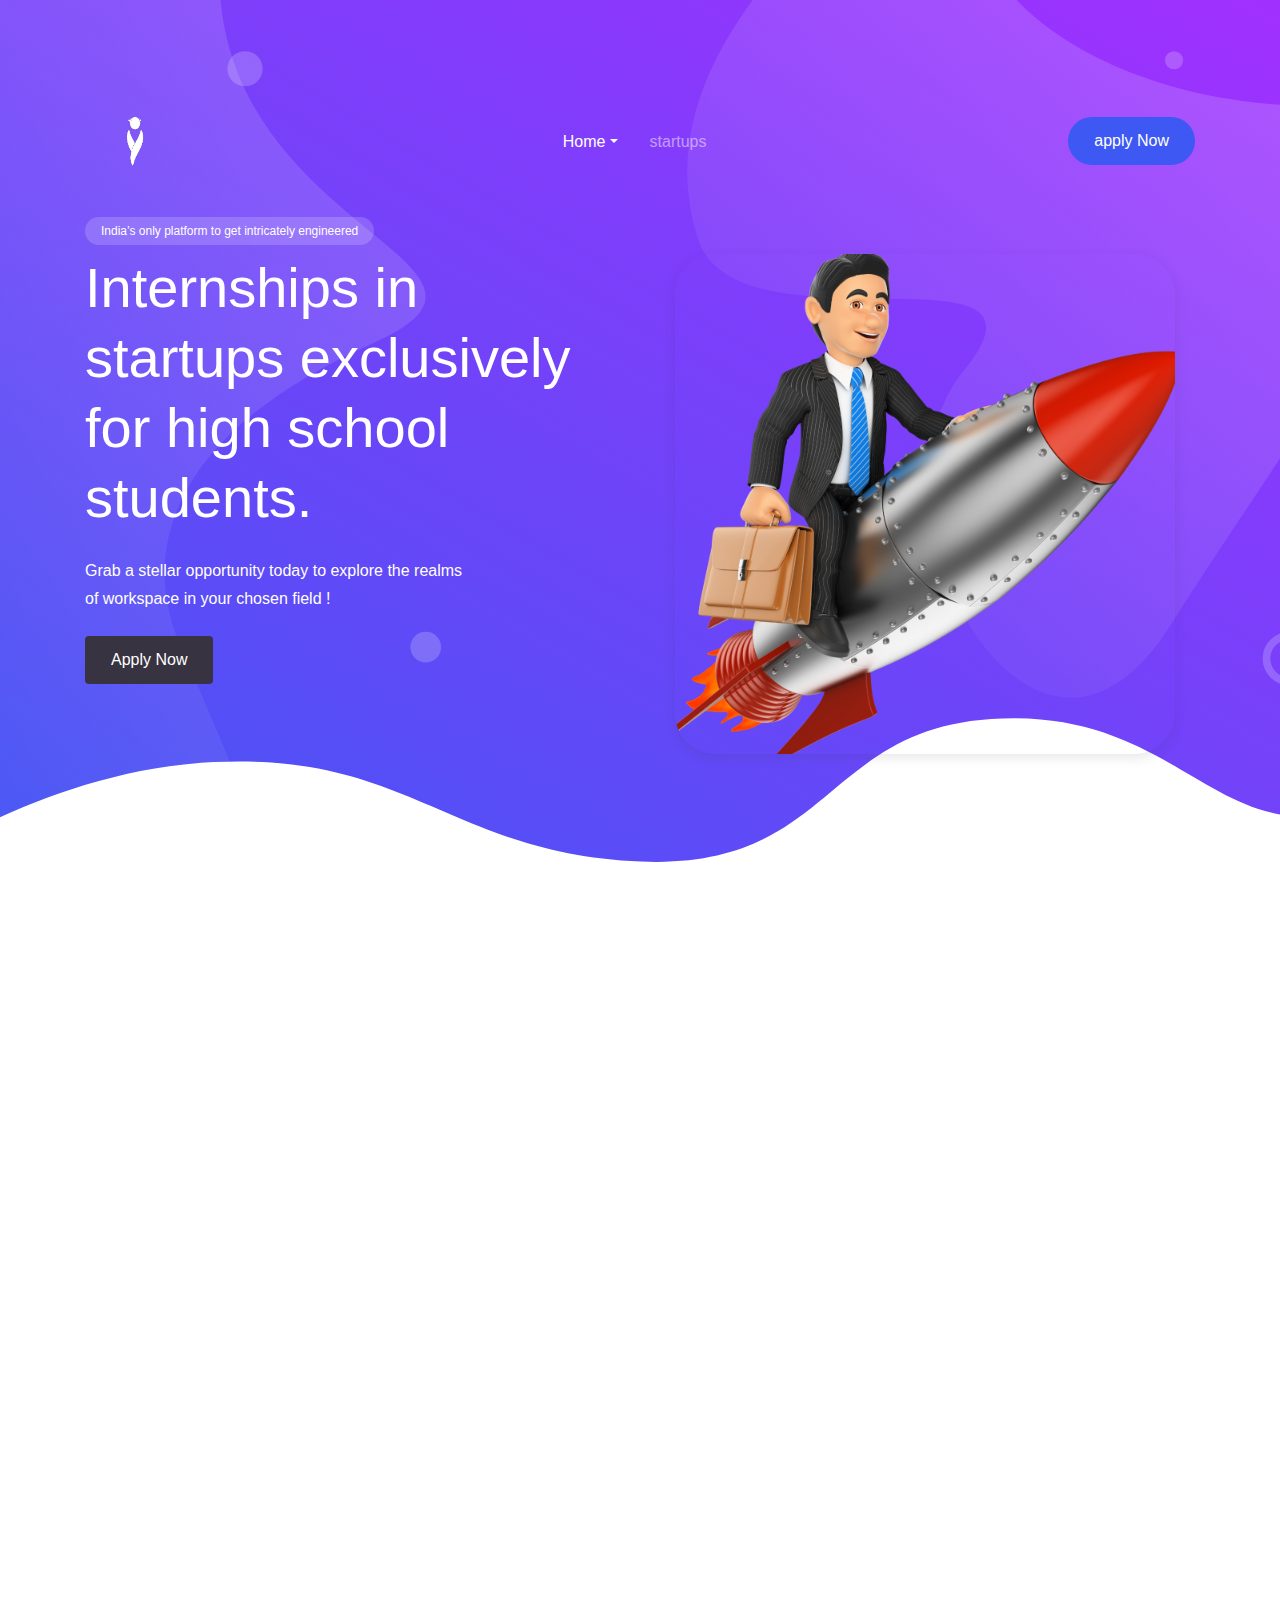
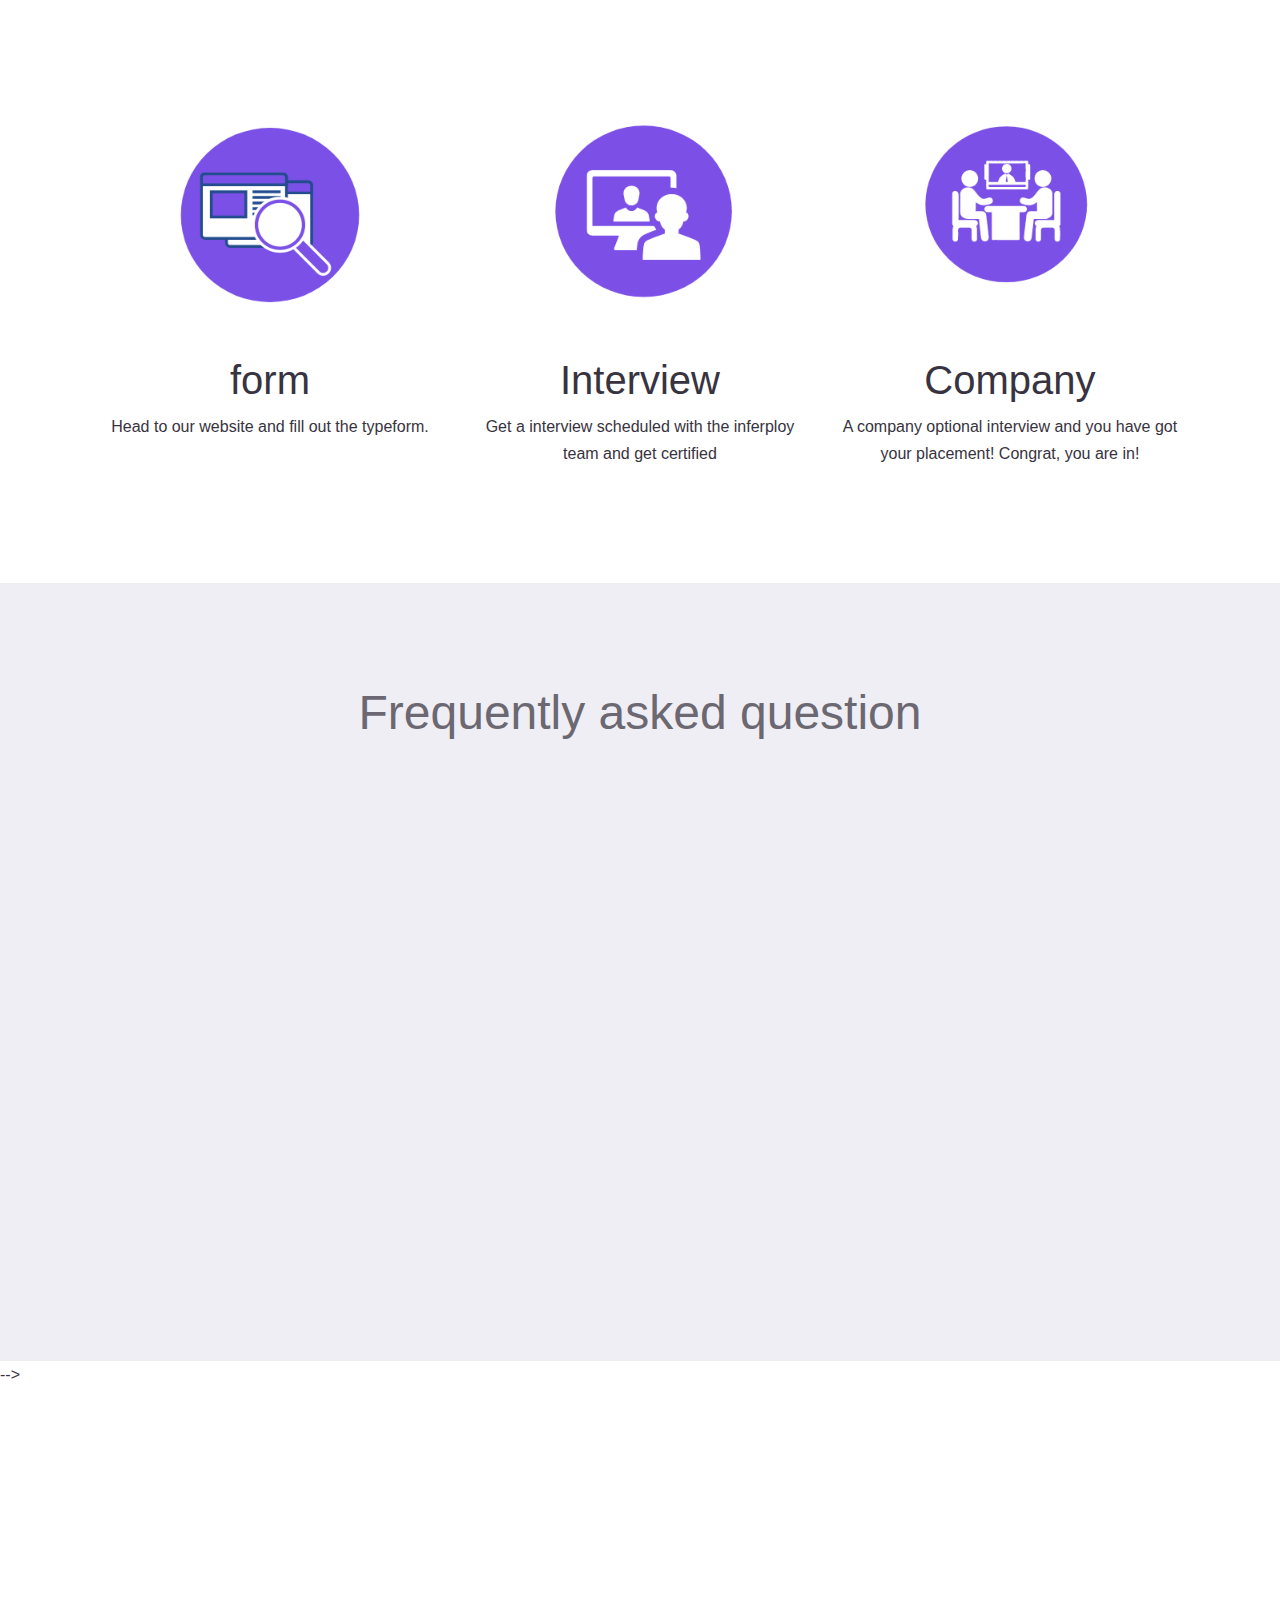
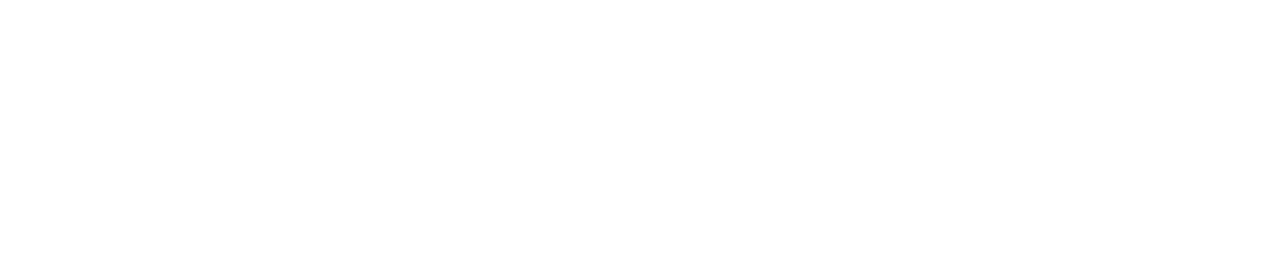
==== indexsth.html @ 3708156a "Add files via upload" ====
<!DOCTYPE html>
<html lang="en">
<head>
  <meta charset="UTF-8">
  <meta name="viewport" content="width=device-width, initial-scale=1.0">
  
  <meta http-equiv="X-UA-Compatible" content="ie=edge">
  


  <title>Inferploy</title>

  <link rel="shortcut icon" href="assets/favicon.png" type="image/x-icon">

  <link rel="stylesheet" href="assets/css/maicons.css">

  <link rel="stylesheet" href="assets/vendor/animate/animate.css">

  <link rel="stylesheet" href="assets/vendor/owl-carousel/css/owl.carousel.min.css">

  <link rel="stylesheet" href="assets/css/bootstrap.css">

  <link rel="stylesheet" href="assets/css/mobster.css">
</head>
<body>

<nav class="navbar navbar-expand-lg navbar-dark navbar-floating">
  <div class="container">
    <a class="navbar-brand" href="#">
      <img style="width: 100px;" src="assets/img/favicon-light.png" alt="" width="40">
    </a>
    <button class="navbar-toggler" type="button" data-toggle="collapse" data-target="#navbarToggler" aria-controls="navbarToggler" aria-expanded="false" aria-label="Toggle navigation">
      <span class="navbar-toggler-icon"></span>
    </button>
  
    <div class="collapse navbar-collapse" id="navbarToggler">
      <ul class="navbar-nav ml-auto mt-3 mt-lg-0">
        <li class="nav-item dropdown active">
          <a class="nav-link dropdown-toggle" href="#" id="navbarDropdown" data-toggle="dropdown" aria-haspopup="true" aria-expanded="false">Home</a>
          <div class="dropdown-menu" aria-labelledby="navbarDropdown">
          </div>
        </li>
        <li class="nav-item">
        </li>
        <li class="nav-item">
        </li>
        <li class="nav-item">
        </li>
        <li class="nav-item">
          <a class="nav-link" href="startups.html">startups</a>
        </li>
      </ul>
      <div class="ml-auto my-2 my-lg-0">
        <a href="https://si06rvl1ep1.typeform.com/to/rVQc5aCN">
        
        <button  class="btn btn-primary rounded-pill">apply Now</button>
      </a>
      </div>
    </div>
  </div>
</nav>

<div class="page-hero-section bg-image hero-home-2" style="background-image: url(assets/img/bg_hero_2.svg);">
  <div class="hero-caption">
    <div class="container fg-white h-100">
      <div class="row align-items-center h-100">
        <div class="col-lg-6 wow fadeInUp">
          <div class="badge badge-soft mb-2">India’s only platform to get intricately engineered</div>
          <h1 class="mb-4 fw-normal">Internships in startups exclusively for high school students.</h1>
          <p class="mb-4">Grab a stellar opportunity today to explore the realms <br>
            of workspace in your chosen field !
          </p>

          <a href="https://si06rvl1ep1.typeform.com/to/rVQc5aCN" class="btn btn-dark">Apply Now</a>

        </div>
        <div class="col-lg-6 d-none d-lg-block wow zoomIn">
          <div class="img-place mobile-preview shadow floating-animate">
            <img class="" src="assets/img/6.png" alt="">
          </div>          
        </div>
      </div>
    </div>
  </div>
</div>

<div class="page-section no-scroll">
  <div class="container">
    <h2 class="text-center wow fadeIn">Our Main Features</h2>

    <div class="row justify-content-center mt-5">
      <div class="col-lg-10">
        <div class="row justify-content-center">
          <div class="col-md-6 col-lg-4 py-3 wow fadeInLeft">
            <div class="card card-body border-0 text-center shadow pt-5">
              <div class="svg-icon mx-auto mb-4">
                <img class="icon101" src="assets/img/icons/payment.png" alt="">
              </div>
              <h5 class="fg-gray">Exceptional experience</h5>
              <p class="fs-small">you’ll get a chance to do legitimate work and make differences. This won’t look like the conventional job shadowing and you would get real and above the standard learning opportunities.</p>
            </div>
          </div>
          <div class="col-md-6 col-lg-4 py-3 wow fadeInUp">
            <div class="card card-body border-0 text-center shadow pt-5">
              <div class="svg-icon mx-auto mb-4">
                <img class="icon101" src="assets/img/icons/customizable.png" alt="">
              </div>
              <h5 class="fg-gray">Work with savants</h5>
              <p class="fs-small">you would be working under the supervision of extremely talented and passionate people who are making a real chance.You would have an atmosphere of zeal and energy all around you.
              </p>
            </div>
          </div>
          <div class="col-md-6 col-lg-4 py-3 wow fadeInRight">
            <div class="card card-body border-0 text-center shadow pt-5">
              <div class="svg-icon mx-auto mb-4">
                <img class="icon101" src="assets/img/icons/concept.png" alt="">
              </div>
              <h5 class="fg-gray">Certificates and LORs</h5>
              <p class="fs-small">Get your internship completion certificate and flaunt it to the world. The most hard working people would even get a chance to get a letter of recommendation as a testament of their excellence</p>
            </div>
          </div>
        </div>
      </div>
    </div>
  </div>
</div>

<!-- <div class="page-section no-scroll">
  <div class="container">
    <div class="row align-items-center">
      <div class="col-lg-7 wow fadeIn">
        <div class="img-place">
          <img src="assets/img/app_preview_4.png" alt="">
        </div>
      </div>
      <div class="col-lg-5 pl-lg-5 wow fadeInUp">
        <h2 class="mb-4">All kind of business tools integration</h2>
        <p class="mb-4">Lorem ipsum dolor sit amet consectetur adipisicing elit. Officia repellendus illo, possimus magni cumque, voluptatem et necessitatibus consequatur perspiciatis laborum temporibus sint dolorem porro, eaque quo sequi. Tempora, voluptates quibusdam?</p>
        <a href="#" class="btn btn-outline-primary rounded-pill">See Addons</a>
      </div>
    </div>
  </div>
</div> -->

<!-- <div class="page-section">
  <div class="container">
    <div class="row">

      <div class="col-lg-0 py-3 wow zoomIn">
        <div class="img-place mobile-preview shadow">
          <img src="assets/img/app_preview_2.png" alt="">
      </div>
      </div>
      <div class="col-lg-12 py-3 blah ">
        <div class="iconic-list">
          <div class="iconic-item wow fadeInUp">
            <div class="smth">
             <img class="bhah-img" src="assets/img/7.png" alt="">            </div>
            <div class="iconic-content">
              <h5>Powerful Features</h5>
              <p class="fs-small">Lorem ipsum dolor sit amet, consetetur sadipscing elitr, sed diam nonumy eirmod tempor invidunt ut labore et dolore</p>
            </div>
          </div>
          <div class="iconic-item wow fadeInUp">
            <div class="iconic-md iconic-text bg-success fg-white rounded-circle">
              <img class="bhah-img" src="assets/img/7.png" alt="">            </div>
            <div class="iconic-content">
              <h5>Fully Secured</h5>
              <p class="fs-small">Lorem ipsum dolor sit amet, consetetur sadipscing elitr, sed diam nonumy eirmod tempor invidunt ut labore et dolore</p>
            </div>
          </div>
          <div class="iconic-item wow fadeInUp">
            <div class="iconic-md iconic-text bg-indigo fg-white rounded-circle">
            <img class="bhah-img" src="assets/img/7.png" alt="">            </div>
            <div class="iconic-content">
              <h5>Easy Monitoring</h5>
              <p class="fs-small">Lorem ipsum dolor sit amet, consetetur sadipscing elitr, sed diam nonumy eirmod tempor invidunt ut labore et dolore</p>
            </div>
          </div>
        </div>
      </div>
    </div>
  </div>
</div> -->


<!-- Pricing Table -->
<!-- <div class="page-section">
  <div class="container">
    <div class="row justify-content-center text-center wow fadeInUp">
      <div class="col-lg-6">
        <h2 class="mb-3">Get awesome features, without extra charges</h2>
        <p class="mb-5">Lorem ipsum dolor sit amet, consectetur adipisicing elit. Maiores non magnam, quis aliquid dolor magni</p>

        <div class="btn-group btn-group-toggle rounded-pill btn-switch" data-toggle="buttons">
          <label class="btn active">
            <input type="radio" name="options" id="option1" checked> Monthly
          </label>
          <label class="btn">
            <input type="radio" name="options" id="option2"> Annually
          </label>
        </div>
      </div>
    </div>
    <div class="pricing-table mt-5 wow fadeInUp">
      <div class="pricing-item active no-transform">
        <div class="pricing-header">
          <h5>Business Plan</h5>
          <h1 class="fw-normal">$49.00</h1>
        </div>
        <div class="pricing-body">
          <ul class="theme-list">
            <li class="list-item">Push Notification</li>
            <li class="list-item">Unlimited Bandwith</li>
            <li class="list-item">Realtime Database</li>
            <li class="list-item">Monthly Backup</li>
            <li class="list-item">24/7 Support</li>
          </ul>
        </div>
        <button class="btn btn-dark">Choose Plan</button>
      </div>
      <div class="pricing-item">
        <div class="pricing-header">
          <h5>Starter Plan</h5>
          <h1 class="fw-normal">$24.00</h1>
        </div>
        <div class="pricing-body">
          <ul class="theme-list">
            <li class="list-item">Push Notification</li>
            <li class="list-item">Unlimited Bandwith</li>
            <li class="list-item">Realtime Database</li>
            <li class="list-item">Monthly Backup</li>
            <li class="list-item">24/7 Support</li>
          </ul>
        </div>
        <button class="btn btn-dark">Choose Plan</button>
      </div>
    </div>
  </div>
</div>

<hr>

<div class="page-section">
  <div class="container">
    <div class="row justify-content-center text-center">
      <div class="col-lg-6 wow fadeIn">
        <h2>Meet client satisfaction by using product</h2>
      </div>
    </div>
  </div>
  <div class="container-fluid">
    <div class="owl-carousel stack-carousel mt-5 wow fadeInUp">
      <div class="item">
        <div class="ratings fs-small py-3">
          <span class="icon mai-star"></span>
          <span class="icon mai-star"></span>
          <span class="icon mai-star"></span>
          <span class="icon mai-star"></span>
          <span class="icon mai-star-half"></span>
        </div>
  
        <div class="caption">Lorem ipsum dolor, sit amet consectetur adipisicing elit. Rem distinctio esse eum laudantium necessitatibus autem perferendis quod ipsum eaque.</div>
  
        <div class="avatar mt-3">
          <div class="avatar-img">
            <img src="assets/img/person/person_1.png" alt="">
          </div>
          <div class="avatar-caption">
            <p class="mb-0 fw-medium fg-primary">Galih Raugana</p>
            <div class="fs-vsmall fw-medium">UI Designer</div>
          </div>
        </div>
      </div>
      <div class="item">
        <div class="ratings fs-small py-3">
          <span class="icon mai-star"></span>
          <span class="icon mai-star"></span>
          <span class="icon mai-star"></span>
          <span class="icon mai-star"></span>
          <span class="icon mai-star-half"></span>
        </div>
  
        <div class="caption">Lorem ipsum dolor, sit amet consectetur adipisicing elit. Rem distinctio esse eum laudantium necessitatibus autem perferendis quod ipsum eaque.</div>
  
        <div class="avatar mt-3">
          <div class="avatar-img">
            <img src="assets/img/person/person_2.png" alt="">
          </div>
          <div class="avatar-caption">
            <p class="mb-0 fw-medium fg-primary">Galih Raugana</p>
            <div class="fs-vsmall fw-medium">Graphic Designer</div>
          </div>
        </div>
      </div>
      <div class="item">
        <div class="ratings fs-small py-3">
          <span class="icon mai-star"></span>
          <span class="icon mai-star"></span>
          <span class="icon mai-star"></span>
          <span class="icon mai-star"></span>
          <span class="mai-star"></span>
        </div>
  
        <div class="caption">Lorem ipsum dolor, sit amet consectetur adipisicing elit. Rem distinctio esse eum laudantium necessitatibus autem perferendis quod ipsum eaque.</div>
  
        <div class="avatar mt-3">
          <div class="avatar-img">
            <img src="assets/img/person/person_3.png" alt="">
          </div>
          <div class="avatar-caption">
            <p class="mb-0 fw-medium fg-primary">Galih Raugana</p>
            <div class="fs-vsmall fw-medium">Data Analyst</div>
          </div>
        </div>
      </div>
    </div>
  </div>
</div>

FAQ -->
<div class="row and">
  <div class="col-lg-4">
    <img style="padding-bottom: 40px; width: 200px;" class="bhah-img" src="assets/img/7.png" alt=""> 
    <h2>form</h2>
    <p>Head to our website and fill out the typeform.</p>
  </div><!-- /.col-lg-4 -->
  <div class="col-lg-4">
    <img style="padding-bottom: 40px; width: 200px;" class="bhah-img" src="assets/img/8.png" alt=""> 
    <h2>Interview</h2>
    <p>Get a interview scheduled with the inferploy team and get certified </p>
  </div><!-- /.col-lg-4 -->
  <div class="col-lg-4">
    <img style="padding-bottom: 40px; width: 200px;" class="bhah-img" src="assets/img/9.png" alt=""> 
    <h2>Company</h2>
    <p> A company optional interview and you have got your placement! Congrat, you are in!
    </p>
  </div><!-- /.col-lg-4 -->
</div><!-- /.row -->


<div class="page-section bg-light">
  <h1 style="text-align: center; padding-bottom: 40px;">Frequently asked question</h1>
  <div class="container">
    <div class="row justify-content-center align-items-center">
      <!-- <div class="col-lg-5 py-3 wow fadeInUp">
        <h2 class="mb-4">Frequently <br> asked question</h2>
        <p>Lorem ipsum dolor sit amet, consectetur adipisicing elit. Dolore, minus id consectetur accusantium illum necessitatibus, non quia sit laboriosam aut libero. Maiores neque velit modi, mollitia nostrum alias quibusdam et.</p>

        <p class="fg-primary fw-medium">Need more helps?</p>
        <a href="#" class="btn btn-gradient btn-split-icon rounded-pill">
          <span class="icon mai-call-outline"></span> Contact Us
        </a>
      </div> -->
      <div class="col-lg-7 py-3 no-scroll-x">
        <div class="accordion accordion-gap" id="accordionFAQ">
          <div class="accordion-item wow fadeInRight">
            <div class="accordion-trigger" id="headingFour">
              <button class="btn collapsed" type="button" data-toggle="collapse" data-target="#collapse1" aria-expanded="false" aria-controls="collapse1">Does inferploy charge for their programs?
              </button>
            </div>
            <div id="collapse1" class="collapse" aria-labelledby="headingFour" data-parent="#accordionFAQ">
              <div class="accordion-content">
                <p>They charge a highly affordable service fee for their exclusive programs.</p>
                
              </div>
            </div>
          </div>
          <div class="accordion-item wow fadeInRight">
            <div class="accordion-trigger" id="headingFive">
              <button class="btn" type="button" data-toggle="collapse" data-target="#collapse2" aria-expanded="true" aria-controls="collapse2">Who can apply?</button>
            </div>
            <div id="collapse2" class="collapse show" aria-labelledby="headingFive" data-parent="#accordionFAQ">
              <div class="accordion-content">
                <p> Inferploy is a service for high schoolers only. We are an incubator for their passion.
                </p>
              </div>
            </div>
          </div>
          <div class="accordion-item wow fadeInRight">
            <div class="accordion-trigger" id="headingSix">
              <button class="btn collapsed" type="button" data-toggle="collapse" data-target="#collapse3" aria-expanded="false" aria-controls="collapse3">Do I need a resume or any prior subjective knowledge to get an internship</button>
            </div>
            <div id="collapse3" class="collapse" aria-labelledby="headingSix" data-parent="#accordionFAQ">
              <div class="accordion-content">
                <p>NO, only for IT internships we need a prior knowledge of basic coding. Also we’ll be the one helping you with resume building.
                </p>
              </div>
            </div>
          </div>
          <div class="accordion-item wow fadeInRight">
            <div class="accordion-trigger" id="headingSeven">
              <button class="btn collapsed" type="button" data-toggle="collapse" data-target="#collapse4" aria-expanded="false" aria-controls="collapse4">Are any rewards available for students?</button>
            </div>
            <div id="collapse4" class="collapse" aria-labelledby="headingSeven" data-parent="#accordionFAQ">
              <div class="accordion-content">
                
                <p>Students would receive a proper certificate of internship and the top performing interns would receive a letter of recommendation too.</p>
              </div>
            </div>
          </div>

          <div class="accordion-item wow fadeInRight">
            <div class="accordion-trigger" id="headingEight">
              <button class="btn collapsed" type="button" data-toggle="collapse" data-target="#collapse5" aria-expanded="false" aria-controls="collapse5">How can startups contact you</button>
            </div>
            <div id="collapse5" class="collapse" aria-labelledby="headingEight" data-parent="#accordionFAQ">
              <div class="accordion-content">
                <p>Startups can directly contact us with the contact information available on website or can DM us on instagram
                </p>

              </div>
            </div>
          </div>

          <div class="accordion-item wow fadeInRight">
            <div class="accordion-trigger" id="headingNine">
              <button class="btn collapsed" type="button" data-toggle="collapse" data-target="#collapse6" aria-expanded="false" aria-controls="collapse6">Do startups have to pay any sort of fees?
              </button>
            </div>
            <div id="collapse6" class="collapse" aria-labelledby="headingNine" data-parent="#accordionFAQ">
              <div class="accordion-content">
                <p>No. They just have to ensure the best learning enviroment for students. 
                </p>
              </div>
            </div>
          </div>

        </div>
      </div>
    </div>
  </div>
</div> -->

<!-- Clients -->
<div class="page-section">
  <div class="container">
    <div class="text-center wow fadeIn">
      <h2 class="mb-4">Our partners</h2>
      <p>Become a <a href="#">partners?</a></p>
    </div>
    <div class="row row-cols-1 row-cols-sm-2 row-cols-md-3 row-cols-lg-5 justify-content-center align-items-center mt-5">
      <div class="p-3 wow zoomIn">
        <div class="img-place client-img">
          <img src="assets/img/clients/10.png" alt="">
        </div>
      </div>
      <div class="p-3 wow zoomIn">
        <div class="img-place client-img">
          <img src="assets/img/clients/11.png" alt="">
        </div>
      </div>
      <div class="p-3 wow zoomIn">
        <div class="img-place client-img">
          <img src="assets/img/clients/12.png" alt="">
        </div>
      </div>
      <div class="p-3 wow zoomIn">
        <div class="img-place client-img">
          <img src="assets/img/clients/13.png" alt="">
        </div>
        </div>
        <div class="p-3 wow zoomIn">
          <div class="img-place client-img">
            <img src="assets/img/clients/14.png" alt="">
          </div>
      
      
      
      
    </div>
  </div>
</div>


<script src="assets/js/jquery-3.5.1.min.js"></script>

<script src="assets/js/bootstrap.bundle.min.js"></script>

<script src="assets/vendor/owl-carousel/js/owl.carousel.min.js"></script>

<script src="assets/vendor/wow/wow.min.js"></script>

<script src="assets/js/mobster.js"></script>

</body>
</html>
---- assets/css/maicons.css ----
@font-face {
  font-family: 'maicons';
  src:  url('../fonts/maicons.eot?c9nlkl');
  src:  url('../fonts/maicons.eot?c9nlkl#iefix') format('embedded-opentype'),
    url('../fonts/maicons.ttf?c9nlkl') format('truetype'),
    url('../fonts/maicons.woff?c9nlkl') format('woff'),
    url('../fonts/maicons.svg?c9nlkl#maicons') format('svg');
  font-weight: normal;
  font-style: normal;
  font-display: block;
}

[class^="mai-"], [class*=" mai-"] {
  /* use !important to prevent issues with browser extensions that change fonts */
  font-family: 'maicons' !important;
  speak: none;
  font-style: normal;
  font-weight: normal;
  font-variant: normal;
  text-transform: none;
  line-height: 1;

  /* Better Font Rendering =========== */
  -webkit-font-smoothing: antialiased;
  -moz-osx-font-smoothing: grayscale;
}

.mai-add:before {
  content: "\e900";
}
.mai-add-circle:before {
  content: "\e901";
}
.mai-add-circle-outline:before {
  content: "\e902";
}
.mai-airplane:before {
  content: "\e903";
}
.mai-airplane-outline:before {
  content: "\e904";
}
.mai-alarm:before {
  content: "\e905";
}
.mai-alarm-outline:before {
  content: "\e906";
}
.mai-albums:before {
  content: "\e907";
}
.mai-albums-outline:before {
  content: "\e908";
}
.mai-alert:before {
  content: "\e909";
}
.mai-alert-circle:before {
  content: "\e90a";
}
.mai-alert-circle-outline:before {
  content: "\e90b";
}
.mai-analytics:before {
  content: "\e90c";
}
.mai-analytics-outline:before {
  content: "\e90d";
}
.mai-aperture:before {
  content: "\e90e";
}
.mai-aperture-outline:before {
  content: "\e90f";
}
.mai-apps:before {
  content: "\e910";
}
.mai-apps-outline:before {
  content: "\e911";
}
.mai-archive:before {
  content: "\e912";
}
.mai-archive-outline:before {
  content: "\e913";
}
.mai-arrow-back:before {
  content: "\e914";
}
.mai-arrow-back-circle:before {
  content: "\e915";
}
.mai-arrow-back-circle-outline:before {
  content: "\e916";
}
.mai-arrow-down:before {
  content: "\e917";
}
.mai-arrow-down-circle:before {
  content: "\e918";
}
.mai-arrow-down-circle-outline:before {
  content: "\e919";
}
.mai-arrow-forward:before {
  content: "\e91a";
}
.mai-arrow-forward-circle:before {
  content: "\e91b";
}
.mai-arrow-forward-circle-outline:before {
  content: "\e91c";
}
.mai-arrow-redo:before {
  content: "\e91d";
}
.mai-arrow-redo-circle:before {
  content: "\e91e";
}
.mai-arrow-redo-circle-outline:before {
  content: "\e91f";
}
.mai-arrow-redo-outline:before {
  content: "\e920";
}
.mai-arrow-undo:before {
  content: "\e921";
}
.mai-arrow-undo-circle:before {
  content: "\e922";
}
.mai-arrow-undo-circle-outline:before {
  content: "\e923";
}
.mai-arrow-undo-outline:before {
  content: "\e924";
}
.mai-arrow-up:before {
  content: "\e925";
}
.mai-arrow-up-circle:before {
  content: "\e926";
}
.mai-arrow-up-circle-outline:before {
  content: "\e927";
}
.mai-at:before {
  content: "\e928";
}
.mai-at-circle:before {
  content: "\e929";
}
.mai-at-circle-outline:before {
  content: "\e92a";
}
.mai-attach:before {
  content: "\e92b";
}
.mai-attach-outline:before {
  content: "\e92c";
}
.mai-backspace:before {
  content: "\e92d";
}
.mai-backspace-outline:before {
  content: "\e92e";
}
.mai-bandage:before {
  content: "\e92f";
}
.mai-bandage-outline:before {
  content: "\e930";
}
.mai-bar-chart:before {
  content: "\e932";
}
.mai-bar-chart-outline:before {
  content: "\e933";
}
.mai-barbell:before {
  content: "\e931";
}
.mai-barcode:before {
  content: "\e934";
}
.mai-barcode-outline:before {
  content: "\e935";
}
.mai-baseball:before {
  content: "\e936";
}
.mai-baseball-outline:before {
  content: "\e937";
}
.mai-basket:before {
  content: "\e938";
}
.mai-basket-outline:before {
  content: "\e93b";
}
.mai-basketball:before {
  content: "\e939";
}
.mai-basketball-outline:before {
  content: "\e93a";
}
.mai-battery-charging:before {
  content: "\e93c";
}
.mai-battery-dead:before {
  content: "\e93d";
}
.mai-battery-full:before {
  content: "\e93e";
}
.mai-battery-half:before {
  content: "\e93f";
}
.mai-beaker:before {
  content: "\e940";
}
.mai-beaker-outline:before {
  content: "\e941";
}
.mai-bed:before {
  content: "\e942";
}
.mai-bed-outline:before {
  content: "\e943";
}
.mai-beer:before {
  content: "\e944";
}
.mai-beer-outline:before {
  content: "\e945";
}
.mai-bicycle:before {
  content: "\e946";
}
.mai-bluetooth:before {
  content: "\e947";
}
.mai-boat:before {
  content: "\e948";
}
.mai-boat-outline:before {
  content: "\e949";
}
.mai-body:before {
  content: "\e94a";
}
.mai-body-outline:before {
  content: "\e94b";
}
.mai-bonfire:before {
  content: "\e94c";
}
.mai-bonfire-outline:before {
  content: "\e94d";
}
.mai-book:before {
  content: "\e94e";
}
.mai-book-outline:before {
  content: "\e953";
}
.mai-bookmark:before {
  content: "\e94f";
}
.mai-bookmark-outline:before {
  content: "\e950";
}
.mai-bookmarks:before {
  content: "\e951";
}
.mai-bookmarks-outline:before {
  content: "\e952";
}
.mai-briefcase:before {
  content: "\e954";
}
.mai-briefcase-outline:before {
  content: "\e955";
}
.mai-browsers:before {
  content: "\e956";
}
.mai-browsers-outline:before {
  content: "\e957";
}
.mai-brush:before {
  content: "\e958";
}
.mai-brush-outline:before {
  content: "\e959";
}
.mai-bug:before {
  content: "\e95a";
}
.mai-bug-outline:before {
  content: "\e95b";
}
.mai-build:before {
  content: "\e95c";
}
.mai-build-outline:before {
  content: "\e95d";
}
.mai-bulb:before {
  content: "\e95e";
}
.mai-bulb-outline:before {
  content: "\e95f";
}
.mai-bus:before {
  content: "\e960";
}
.mai-bus-outline:before {
  content: "\e963";
}
.mai-business:before {
  content: "\e961";
}
.mai-business-outline:before {
  content: "\e962";
}
.mai-cafe:before {
  content: "\e964";
}
.mai-cafe-outline:before {
  content: "\e965";
}
.mai-calculator:before {
  content: "\e966";
}
.mai-calculator-outline:before {
  content: "\e967";
}
.mai-calendar:before {
  content: "\e968";
}
.mai-calendar-outline:before {
  content: "\e969";
}
.mai-call:before {
  content: "\e96a";
}
.mai-call-outline:before {
  content: "\e96b";
}
.mai-camera:before {
  content: "\e96c";
}
.mai-camera-outline:before {
  content: "\e96d";
}
.mai-camera-reverse:before {
  content: "\e96e";
}
.mai-camera-reverse-outline:before {
  content: "\e96f";
}
.mai-car:before {
  content: "\e970";
}
.mai-car-outline:before {
  content: "\e97f";
}
.mai-car-sport:before {
  content: "\e980";
}
.mai-car-sport-outline:before {
  content: "\e981";
}
.mai-card:before {
  content: "\e971";
}
.mai-card-outline:before {
  content: "\e972";
}
.mai-caret-back:before {
  content: "\e973";
}
.mai-caret-back-circle:before {
  content: "\e974";
}
.mai-caret-back-circle-outline:before {
  content: "\e975";
}
.mai-caret-down:before {
  content: "\e976";
}
.mai-caret-down-circle:before {
  content: "\e977";
}
.mai-caret-down-circle-outline:before {
  content: "\e978";
}
.mai-caret-forward:before {
  content: "\e979";
}
.mai-caret-forward-circle:before {
  content: "\e97a";
}
.mai-caret-forward-circle-outline:before {
  content: "\e97b";
}
.mai-caret-up:before {
  content: "\e97c";
}
.mai-caret-up-circle:before {
  content: "\e97d";
}
.mai-caret-up-circle-outline:before {
  content: "\e97e";
}
.mai-cart:before {
  content: "\e982";
}
.mai-cart-outline:before {
  content: "\e983";
}
.mai-cash:before {
  content: "\e984";
}
.mai-cash-outline:before {
  content: "\e985";
}
.mai-chatbox:before {
  content: "\e986";
}
.mai-chatbox-ellipses:before {
  content: "\e987";
}
.mai-chatbox-ellipses-outline:before {
  content: "\e988";
}
.mai-chatbox-outline:before {
  content: "\e989";
}
.mai-chatbubble:before {
  content: "\e98a";
}
.mai-chatbubble-ellipses:before {
  content: "\e98b";
}
.mai-chatbubble-ellipses-outline:before {
  content: "\e98c";
}
.mai-chatbubble-outline:before {
  content: "\e98d";
}
.mai-chatbubbles:before {
  content: "\e98e";
}
.mai-chatbubbles-outline:before {
  content: "\e98f";
}
.mai-checkbox:before {
  content: "\e990";
}
.mai-checkbox-outline:before {
  content: "\e991";
}
.mai-checkmark:before {
  content: "\e992";
}
.mai-checkmark-circle:before {
  content: "\e993";
}
.mai-checkmark-circle-outline:before {
  content: "\e994";
}
.mai-checkmark-done:before {
  content: "\e995";
}
.mai-checkmark-done-circle:before {
  content: "\e996";
}
.mai-checkmark-done-circle-outline:before {
  content: "\e997";
}
.mai-chevron-back:before {
  content: "\e998";
}
.mai-chevron-back-circle:before {
  content: "\e999";
}
.mai-chevron-back-circle-outline:before {
  content: "\e99a";
}
.mai-chevron-down:before {
  content: "\e99b";
}
.mai-chevron-down-circle:before {
  content: "\e99c";
}
.mai-chevron-down-circle-outline:before {
  content: "\e99d";
}
.mai-chevron-forward:before {
  content: "\e99e";
}
.mai-chevron-forward-circle:before {
  content: "\e99f";
}
.mai-chevron-forward-circle-outline:before {
  content: "\e9a0";
}
.mai-chevron-up:before {
  content: "\e9a1";
}
.mai-chevron-up-circle:before {
  content: "\e9a2";
}
.mai-chevron-up-circle-outline:before {
  content: "\e9a3";
}
.mai-clipboard:before {
  content: "\e9a4";
}
.mai-clipboard-outline:before {
  content: "\e9a5";
}
.mai-close:before {
  content: "\e9a6";
}
.mai-close-circle:before {
  content: "\e9a7";
}
.mai-close-circle-outline:before {
  content: "\e9a8";
}
.mai-cloud:before {
  content: "\e9a9";
}
.mai-cloud-circle:before {
  content: "\e9aa";
}
.mai-cloud-circle-outline:before {
  content: "\e9ab";
}
.mai-cloud-done:before {
  content: "\e9ac";
}
.mai-cloud-done-outline:before {
  content: "\e9ad";
}
.mai-cloud-download:before {
  content: "\e9ae";
}
.mai-cloud-download-outline:before {
  content: "\e9af";
}
.mai-cloud-offline:before {
  content: "\e9b0";
}
.mai-cloud-offline-outline:before {
  content: "\e9b1";
}
.mai-cloud-outline:before {
  content: "\e9b2";
}
.mai-cloud-upload:before {
  content: "\e9b3";
}
.mai-cloud-upload-outline:before {
  content: "\e9b4";
}
.mai-cloudy:before {
  content: "\e9b5";
}
.mai-cloudy-night:before {
  content: "\e9b6";
}
.mai-cloudy-night-outline:before {
  content: "\e9b7";
}
.mai-cloudy-outline:before {
  content: "\e9b8";
}
.mai-code:before {
  content: "\e9b9";
}
.mai-code-download:before {
  content: "\e9ba";
}
.mai-code-slash:before {
  content: "\e9bb";
}
.mai-code-working:before {
  content: "\e9bc";
}
.mai-cog:before {
  content: "\e9bd";
}
.mai-color-fill:before {
  content: "\e9be";
}
.mai-color-fill-outline:before {
  content: "\e9bf";
}
.mai-color-filter:before {
  content: "\e9c0";
}
.mai-color-filter-outline:before {
  content: "\e9c1";
}
.mai-color-palette:before {
  content: "\e9c2";
}
.mai-color-palette-outline:before {
  content: "\e9c3";
}
.mai-color-wand:before {
  content: "\e9c4";
}
.mai-color-wand-outline:before {
  content: "\e9c5";
}
.mai-compass:before {
  content: "\e9c6";
}
.mai-compass-outline:before {
  content: "\e9c7";
}
.mai-construct:before {
  content: "\e9c8";
}
.mai-construct-outline:before {
  content: "\e9c9";
}
.mai-contract:before {
  content: "\e9ca";
}
.mai-contrast:before {
  content: "\e9cb";
}
.mai-copy:before {
  content: "\e9cc";
}
.mai-copy-outline:before {
  content: "\e9cd";
}
.mai-create:before {
  content: "\e9ce";
}
.mai-create-outline:before {
  content: "\e9cf";
}
.mai-crop:before {
  content: "\e9d0";
}
.mai-cube:before {
  content: "\e9d1";
}
.mai-cube-outline:before {
  content: "\e9d2";
}
.mai-cut:before {
  content: "\e9d3";
}
.mai-desktop:before {
  content: "\e9d4";
}
.mai-desktop-outline:before {
  content: "\e9d5";
}
.mai-disc:before {
  content: "\e9d6";
}
.mai-disc-outline:before {
  content: "\e9d7";
}
.mai-document:before {
  content: "\e9d8";
}
.mai-document-outline:before {
  content: "\e9d9";
}
.mai-document-text:before {
  content: "\e9dc";
}
.mai-document-text-outline:before {
  content: "\e9dd";
}
.mai-documents:before {
  content: "\e9da";
}
.mai-documents-outline:before {
  content: "\e9db";
}
.mai-download:before {
  content: "\e9de";
}
.mai-download-outline:before {
  content: "\e9df";
}
.mai-duplicate:before {
  content: "\e9e0";
}
.mai-duplicate-outline:before {
  content: "\e9e1";
}
.mai-ear:before {
  content: "\e9e2";
}
.mai-ear-outline:before {
  content: "\e9e3";
}
.mai-earth:before {
  content: "\e9e4";
}
.mai-earth-outline:before {
  content: "\e9e5";
}
.mai-easel:before {
  content: "\e9e6";
}
.mai-easel-outline:before {
  content: "\e9e7";
}
.mai-egg:before {
  content: "\e9e8";
}
.mai-egg-outline:before {
  content: "\e9e9";
}
.mai-ellipse:before {
  content: "\e9ea";
}
.mai-ellipse-outline:before {
  content: "\e9eb";
}
.mai-ellipsis-horizontal:before {
  content: "\e9ec";
}
.mai-ellipsis-horizontal-circle:before {
  content: "\e9ed";
}
.mai-ellipsis-vertical:before {
  content: "\e9ee";
}
.mai-ellipsis-vertical-circle:before {
  content: "\e9ef";
}
.mai-enter:before {
  content: "\e9f0";
}
.mai-enter-outline:before {
  content: "\e9f1";
}
.mai-exit:before {
  content: "\e9f2";
}
.mai-exit-outline:before {
  content: "\e9f3";
}
.mai-expand:before {
  content: "\e9f4";
}
.mai-eye:before {
  content: "\e9f5";
}
.mai-eye-off:before {
  content: "\e9f8";
}
.mai-eye-off-outline:before {
  content: "\e9f9";
}
.mai-eye-outline:before {
  content: "\e9fa";
}
.mai-eyedrop:before {
  content: "\e9f6";
}
.mai-eyedrop-outline:before {
  content: "\e9f7";
}
.mai-fast-food:before {
  content: "\e9fb";
}
.mai-fast-food-outline:before {
  content: "\e9fc";
}
.mai-female:before {
  content: "\e9fd";
}
.mai-file-tray:before {
  content: "\e9fe";
}
.mai-file-tray-full:before {
  content: "\e9ff";
}
.mai-file-tray-full-outline:before {
  content: "\ea00";
}
.mai-file-tray-outline:before {
  content: "\ea01";
}
.mai-film:before {
  content: "\ea02";
}
.mai-film-outline:before {
  content: "\ea03";
}
.mai-filter:before {
  content: "\ea04";
}
.mai-finger-print:before {
  content: "\ea05";
}
.mai-fitness:before {
  content: "\ea06";
}
.mai-fitness-outline:before {
  content: "\ea07";
}
.mai-flag:before {
  content: "\ea08";
}
.mai-flag-outline:before {
  content: "\ea09";
}
.mai-flame:before {
  content: "\ea0a";
}
.mai-flame-outline:before {
  content: "\ea0b";
}
.mai-flash:before {
  content: "\ea0c";
}
.mai-flash-off:before {
  content: "\ea0f";
}
.mai-flash-off-outline:before {
  content: "\ea10";
}
.mai-flash-outline:before {
  content: "\ea11";
}
.mai-flashlight:before {
  content: "\ea0d";
}
.mai-flashlight-outline:before {
  content: "\ea0e";
}
.mai-flask:before {
  content: "\ea12";
}
.mai-flask-outline:before {
  content: "\ea13";
}
.mai-flower:before {
  content: "\ea14";
}
.mai-flower-outline:before {
  content: "\ea15";
}
.mai-folder:before {
  content: "\ea16";
}
.mai-folder-open:before {
  content: "\ea17";
}
.mai-folder-open-outline:before {
  content: "\ea18";
}
.mai-folder-outline:before {
  content: "\ea19";
}
.mai-football:before {
  content: "\ea1a";
}
.mai-football-outline:before {
  content: "\ea1b";
}
.mai-funnel:before {
  content: "\ea1c";
}
.mai-funnel-outline:before {
  content: "\ea1d";
}
.mai-game-controller:before {
  content: "\ea1e";
}
.mai-game-controller-outline:before {
  content: "\ea1f";
}
.mai-gift:before {
  content: "\ea20";
}
.mai-gift-outline:before {
  content: "\ea21";
}
.mai-git-branch:before {
  content: "\ea22";
}
.mai-git-commit:before {
  content: "\ea23";
}
.mai-git-compare:before {
  content: "\ea24";
}
.mai-git-merge:before {
  content: "\ea25";
}
.mai-git-network:before {
  content: "\ea26";
}
.mai-git-pull-request:before {
  content: "\ea27";
}
.mai-glasses:before {
  content: "\ea28";
}
.mai-glasses-outline:before {
  content: "\ea29";
}
.mai-globe:before {
  content: "\ea2a";
}
.mai-globe-outline:before {
  content: "\ea2b";
}
.mai-golf:before {
  content: "\ea2c";
}
.mai-golf-outline:before {
  content: "\ea2d";
}
.mai-grid:before {
  content: "\ea2e";
}
.mai-grid-outline:before {
  content: "\ea2f";
}
.mai-hammer:before {
  content: "\ea30";
}
.mai-hammer-outline:before {
  content: "\ea31";
}
.mai-hand-left:before {
  content: "\ea32";
}
.mai-hand-left-outline:before {
  content: "\ea33";
}
.mai-hand-right:before {
  content: "\ea34";
}
.mai-hand-right-outline:before {
  content: "\ea35";
}
.mai-happy:before {
  content: "\ea36";
}
.mai-happy-outline:before {
  content: "\ea37";
}
.mai-hardware-chip:before {
  content: "\ea38";
}
.mai-hardware-chip-outline:before {
  content: "\ea39";
}
.mai-headset:before {
  content: "\ea3a";
}
.mai-headset-outline:before {
  content: "\ea3b";
}
.mai-heart:before {
  content: "\ea3c";
}
.mai-heart-circle:before {
  content: "\ea3d";
}
.mai-heart-circle-outline:before {
  content: "\ea3e";
}
.mai-heart-dislike:before {
  content: "\ea3f";
}
.mai-heart-dislike-circle:before {
  content: "\ea40";
}
.mai-heart-dislike-circle-outline:before {
  content: "\ea41";
}
.mai-heart-dislike-outline:before {
  content: "\ea42";
}
.mai-heart-half:before {
  content: "\ea43";
}
.mai-heart-half-outline:before {
  content: "\ea44";
}
.mai-heart-outline:before {
  content: "\ea45";
}
.mai-help:before {
  content: "\ea46";
}
.mai-help-buoy:before {
  content: "\ea47";
}
.mai-help-buoy-outline:before {
  content: "\ea48";
}
.mai-help-circle:before {
  content: "\ea49";
}
.mai-help-circle-outline:before {
  content: "\ea4a";
}
.mai-home:before {
  content: "\ea4b";
}
.mai-home-outline:before {
  content: "\ea4c";
}
.mai-hourglass:before {
  content: "\ea4d";
}
.mai-hourglass-outline:before {
  content: "\ea4e";
}
.mai-ice-cream:before {
  content: "\ea4f";
}
.mai-ice-cream-outline:before {
  content: "\ea50";
}
.mai-image:before {
  content: "\ea51";
}
.mai-image-outline:before {
  content: "\ea52";
}
.mai-images:before {
  content: "\ea53";
}
.mai-images-outline:before {
  content: "\ea54";
}
.mai-infinite:before {
  content: "\ea55";
}
.mai-information:before {
  content: "\ea56";
}
.mai-information-circle:before {
  content: "\ea57";
}
.mai-information-circle-outline:before {
  content: "\ea58";
}
.mai-journal:before {
  content: "\ea59";
}
.mai-journal-outline:before {
  content: "\ea5a";
}
.mai-key:before {
  content: "\ea5b";
}
.mai-key-outline:before {
  content: "\ea5c";
}
.mai-keypad:before {
  content: "\ea5d";
}
.mai-keypad-outline:before {
  content: "\ea5e";
}
.mai-language:before {
  content: "\ea5f";
}
.mai-laptop:before {
  content: "\ea60";
}
.mai-laptop-outline:before {
  content: "\ea61";
}
.mai-layers:before {
  content: "\ea62";
}
.mai-layers-outline:before {
  content: "\ea63";
}
.mai-leaf:before {
  content: "\ea64";
}
.mai-leaf-outline:before {
  content: "\ea65";
}
.mai-library:before {
  content: "\ea66";
}
.mai-library-outline:before {
  content: "\ea67";
}
.mai-link:before {
  content: "\ea68";
}
.mai-list:before {
  content: "\ea69";
}
.mai-list-circle:before {
  content: "\ea6a";
}
.mai-list-circle-outline:before {
  content: "\ea6b";
}
.mai-locate:before {
  content: "\ea6c";
}
.mai-location:before {
  content: "\ea6d";
}
.mai-location-outline:before {
  content: "\ea6e";
}
.mai-lock-closed:before {
  content: "\ea6f";
}
.mai-lock-closed-outline:before {
  content: "\ea70";
}
.mai-lock-open:before {
  content: "\ea71";
}
.mai-lock-open-outline:before {
  content: "\ea72";
}
.mai-log-in:before {
  content: "\ea73";
}
.mai-log-in-outline:before {
  content: "\ea74";
}
.mai-log-out:before {
  content: "\ea75";
}
.mai-log-out-outline:before {
  content: "\ea76";
}
.mai-logo-500px:before {
  content: "\ea8e";
}
.mai-logo-accessible-icon:before {
  content: "\eaef";
}
.mai-logo-accusoft:before {
  content: "\eba2";
}
.mai-logo-algolia:before {
  content: "\eba3";
}
.mai-logo-alipay:before {
  content: "\eba4";
}
.mai-logo-amazon:before {
  content: "\eba5";
}
.mai-logo-amplify:before {
  content: "\eba6";
}
.mai-logo-android:before {
  content: "\eba7";
}
.mai-logo-angular:before {
  content: "\eba8";
}
.mai-logo-apple:before {
  content: "\eba9";
}
.mai-logo-apple-appstore:before {
  content: "\ebaa";
}
.mai-logo-aws:before {
  content: "\ebab";
}
.mai-logo-behance:before {
  content: "\ebac";
}
.mai-logo-bitbucket:before {
  content: "\ebad";
}
.mai-logo-bitcoin:before {
  content: "\ebae";
}
.mai-logo-blackberry:before {
  content: "\ebaf";
}
.mai-logo-blogger:before {
  content: "\ebb0";
}
.mai-logo-buffer:before {
  content: "\ebb1";
}
.mai-logo-buysellads:before {
  content: "\ebb2";
}
.mai-logo-capacitor:before {
  content: "\ebb3";
}
.mai-logo-cc-amazon-pay:before {
  content: "\ebb4";
}
.mai-logo-cc-amex:before {
  content: "\ebb5";
}
.mai-logo-cc-apple-pay:before {
  content: "\ebb6";
}
.mai-logo-cc-diners-club:before {
  content: "\ebb7";
}
.mai-logo-cc-discover:before {
  content: "\ebb8";
}
.mai-logo-cc-jcb:before {
  content: "\ebb9";
}
.mai-logo-cc-mastercard:before {
  content: "\ebba";
}
.mai-logo-cc-paypal:before {
  content: "\ebbb";
}
.mai-logo-cc-stripe:before {
  content: "\ebbc";
}
.mai-logo-cc-visa:before {
  content: "\ebbd";
}
.mai-logo-chrome:before {
  content: "\ebbe";
}
.mai-logo-closed-captioning:before {
  content: "\ebbf";
}
.mai-logo-codepen:before {
  content: "\ebc0";
}
.mai-logo-cpanel:before {
  content: "\ebc1";
}
.mai-logo-creative-commons:before {
  content: "\ebc2";
}
.mai-logo-css3:before {
  content: "\ebc3";
}
.mai-logo-cuttlefish:before {
  content: "\ebc4";
}
.mai-logo-d-and-d:before {
  content: "\ebc5";
}
.mai-logo-dashcube:before {
  content: "\ebc6";
}
.mai-logo-designernews:before {
  content: "\ebc7";
}
.mai-logo-deviantart:before {
  content: "\ebc8";
}
.mai-logo-digg:before {
  content: "\ebc9";
}
.mai-logo-digital-ocean:before {
  content: "\ebca";
}
.mai-logo-discord:before {
  content: "\ebcb";
}
.mai-logo-discourse:before {
  content: "\ebcc";
}
.mai-logo-dochub:before {
  content: "\ebcd";
}
.mai-logo-docker:before {
  content: "\ebce";
}
.mai-logo-dribbble:before {
  content: "\ebcf";
}
.mai-logo-dropbox:before {
  content: "\ebd0";
}
.mai-logo-drupal:before {
  content: "\ebd1";
}
.mai-logo-dyalog:before {
  content: "\ebd2";
}
.mai-logo-earlybirds:before {
  content: "\ebd3";
}
.mai-logo-ebay:before {
  content: "\ebd4";
}
.mai-logo-edge:before {
  content: "\ebd5";
}
.mai-logo-electron:before {
  content: "\ebd6";
}
.mai-logo-elementor:before {
  content: "\ebd7";
}
.mai-logo-ello:before {
  content: "\ebd8";
}
.mai-logo-ember:before {
  content: "\ebd9";
}
.mai-logo-empire:before {
  content: "\ebda";
}
.mai-logo-envira:before {
  content: "\ebdb";
}
.mai-logo-erlang:before {
  content: "\ebdc";
}
.mai-logo-etsy:before {
  content: "\ebdd";
}
.mai-logo-euro:before {
  content: "\ebde";
}
.mai-logo-expeditedssl:before {
  content: "\ebdf";
}
.mai-logo-facebook:before {
  content: "\ebe0";
}
.mai-logo-facebook-f:before {
  content: "\ebe1";
}
.mai-logo-facebook-messenger:before {
  content: "\ebe2";
}
.mai-logo-firebase:before {
  content: "\ebe3";
}
.mai-logo-firefox:before {
  content: "\ebe4";
}
.mai-logo-flickr:before {
  content: "\ebe5";
}
.mai-logo-flipboard:before {
  content: "\ebe6";
}
.mai-logo-fly:before {
  content: "\ebe7";
}
.mai-logo-foursquare:before {
  content: "\ebe8";
}
.mai-logo-freebsd:before {
  content: "\ebe9";
}
.mai-logo-gg:before {
  content: "\ebea";
}
.mai-logo-git:before {
  content: "\ebeb";
}
.mai-logo-github:before {
  content: "\ebec";
}
.mai-logo-github-alt:before {
  content: "\ebed";
}
.mai-logo-gitlab:before {
  content: "\ebee";
}
.mai-logo-gitter:before {
  content: "\ebef";
}
.mai-logo-glide:before {
  content: "\ebf0";
}
.mai-logo-glide-g:before {
  content: "\ebf1";
}
.mai-logo-google:before {
  content: "\ebf2";
}
.mai-logo-google-drive:before {
  content: "\ebf3";
}
.mai-logo-google-play:before {
  content: "\ebf4";
}
.mai-logo-google-playstore:before {
  content: "\ebf5";
}
.mai-logo-google-plus:before {
  content: "\ebf6";
}
.mai-logo-google-plus-g:before {
  content: "\ebf7";
}
.mai-logo-google-wallet:before {
  content: "\ebf8";
}
.mai-logo-grunt:before {
  content: "\ebf9";
}
.mai-logo-gulp:before {
  content: "\ebfa";
}
.mai-logo-hackernews:before {
  content: "\ebfb";
}
.mai-logo-hotjar:before {
  content: "\ebfc";
}
.mai-logo-html5:before {
  content: "\ebfd";
}
.mai-logo-hubspot:before {
  content: "\ebfe";
}
.mai-logo-imdb:before {
  content: "\ebff";
}
.mai-logo-instagram:before {
  content: "\ec00";
}
.mai-logo-internet-explorer:before {
  content: "\ec01";
}
.mai-logo-ionic:before {
  content: "\ec02";
}
.mai-logo-ionitron:before {
  content: "\ec03";
}
.mai-logo-itunes:before {
  content: "\ec04";
}
.mai-logo-java:before {
  content: "\ec05";
}
.mai-logo-javascript:before {
  content: "\ec06";
}
.mai-logo-joomla:before {
  content: "\ec07";
}
.mai-logo-jsfiddle:before {
  content: "\ec08";
}
.mai-logo-keycdn:before {
  content: "\ec09";
}
.mai-logo-laravel:before {
  content: "\ec0a";
}
.mai-logo-lastfm:before {
  content: "\ec0b";
}
.mai-logo-leanpub:before {
  content: "\ec0c";
}
.mai-logo-less:before {
  content: "\ec0d";
}
.mai-logo-line:before {
  content: "\ec0e";
}
.mai-logo-linkedin:before {
  content: "\ec0f";
}
.mai-logo-linux:before {
  content: "\ec10";
}
.mai-logo-magento:before {
  content: "\ec11";
}
.mai-logo-mailchimp:before {
  content: "\ec12";
}
.mai-logo-markdown:before {
  content: "\ec13";
}
.mai-logo-maxcdn:before {
  content: "\ec14";
}
.mai-logo-medium:before {
  content: "\ec15";
}
.mai-logo-medium-m:before {
  content: "\ec16";
}
.mai-logo-meetup:before {
  content: "\ec17";
}
.mai-logo-microsoft:before {
  content: "\ec18";
}
.mai-logo-mix:before {
  content: "\ec19";
}
.mai-logo-mixcloud:before {
  content: "\ec1a";
}
.mai-logo-nodejs:before {
  content: "\ec1b";
}
.mai-logo-npm:before {
  content: "\ec1c";
}
.mai-logo-octocat:before {
  content: "\ec1d";
}
.mai-logo-opencart:before {
  content: "\ec1e";
}
.mai-logo-openid:before {
  content: "\ec1f";
}
.mai-logo-opera:before {
  content: "\ec20";
}
.mai-logo-patreon:before {
  content: "\ec21";
}
.mai-logo-paypal:before {
  content: "\ec22";
}
.mai-logo-php:before {
  content: "\ec23";
}
.mai-logo-pinterest:before {
  content: "\ec24";
}
.mai-logo-pinterest-p:before {
  content: "\ec25";
}
.mai-logo-playstation:before {
  content: "\ec26";
}
.mai-logo-product-hunt:before {
  content: "\ec27";
}
.mai-logo-pwa:before {
  content: "\ec28";
}
.mai-logo-python:before {
  content: "\ec29";
}
.mai-logo-qq:before {
  content: "\ec2a";
}
.mai-logo-quora:before {
  content: "\ec2b";
}
.mai-logo-react:before {
  content: "\ec2c";
}
.mai-logo-readme:before {
  content: "\ec2d";
}
.mai-logo-reddit:before {
  content: "\ec2e";
}
.mai-logo-researchgate:before {
  content: "\ec2f";
}
.mai-logo-rocketchat:before {
  content: "\ec30";
}
.mai-logo-rss:before {
  content: "\ec31";
}
.mai-logo-safari:before {
  content: "\ec32";
}
.mai-logo-sass:before {
  content: "\ec33";
}
.mai-logo-scribd:before {
  content: "\ec34";
}
.mai-logo-searchengin:before {
  content: "\ec35";
}
.mai-logo-sellcast:before {
  content: "\ec36";
}
.mai-logo-sellsy:before {
  content: "\ec37";
}
.mai-logo-skype:before {
  content: "\ec38";
}
.mai-logo-slack:before {
  content: "\ec39";
}
.mai-logo-slideshare:before {
  content: "\ec3a";
}
.mai-logo-snapchat:before {
  content: "\ec3b";
}
.mai-logo-soundcloud:before {
  content: "\ec3c";
}
.mai-logo-spotify:before {
  content: "\ec3d";
}
.mai-logo-squarespace:before {
  content: "\ec3e";
}
.mai-logo-stack-exchange:before {
  content: "\ec3f";
}
.mai-logo-stackoverflow:before {
  content: "\ec40";
}
.mai-logo-staylinked:before {
  content: "\ec41";
}
.mai-logo-steam:before {
  content: "\ec42";
}
.mai-logo-stencil:before {
  content: "\ec43";
}
.mai-logo-stripe:before {
  content: "\ec44";
}
.mai-logo-stripe-s:before {
  content: "\ec45";
}
.mai-logo-teamspeak:before {
  content: "\ec46";
}
.mai-logo-telegram:before {
  content: "\ec47";
}
.mai-logo-trello:before {
  content: "\ec48";
}
.mai-logo-tripadvisor:before {
  content: "\ec49";
}
.mai-logo-tumblr:before {
  content: "\ec4a";
}
.mai-logo-tux:before {
  content: "\ec4b";
}
.mai-logo-twitch:before {
  content: "\ec4c";
}
.mai-logo-twitter:before {
  content: "\ec4d";
}
.mai-logo-uber:before {
  content: "\ec4e";
}
.mai-logo-uikit:before {
  content: "\ec4f";
}
.mai-logo-usd:before {
  content: "\ec50";
}
.mai-logo-viacoin:before {
  content: "\ec51";
}
.mai-logo-viadeo:before {
  content: "\ec52";
}
.mai-logo-viber:before {
  content: "\ec53";
}
.mai-logo-vimeo:before {
  content: "\ec54";
}
.mai-logo-vk:before {
  content: "\ec55";
}
.mai-logo-vue:before {
  content: "\ec56";
}
.mai-logo-web-component:before {
  content: "\ec57";
}
.mai-logo-weebly:before {
  content: "\ec58";
}
.mai-logo-weibo:before {
  content: "\ec59";
}
.mai-logo-whatsapp:before {
  content: "\ec5a";
}
.mai-logo-whmcs:before {
  content: "\ec5b";
}
.mai-logo-wikipedia-w:before {
  content: "\ec5c";
}
.mai-logo-windows:before {
  content: "\ec5d";
}
.mai-logo-wix:before {
  content: "\ec5e";
}
.mai-logo-wordpress:before {
  content: "\ec5f";
}
.mai-logo-xbox:before {
  content: "\ec60";
}
.mai-logo-xing:before {
  content: "\ec61";
}
.mai-logo-yahoo:before {
  content: "\ec62";
}
.mai-logo-yen:before {
  content: "\ec63";
}
.mai-logo-youtube:before {
  content: "\ec64";
}
.mai-magnet:before {
  content: "\ea77";
}
.mai-magnet-outline:before {
  content: "\ea78";
}
.mai-mail:before {
  content: "\ea79";
}
.mai-mail-open:before {
  content: "\ea7a";
}
.mai-mail-open-outline:before {
  content: "\ea7b";
}
.mai-mail-outline:before {
  content: "\ea7c";
}
.mai-mail-unread:before {
  content: "\ea7d";
}
.mai-mail-unread-outline:before {
  content: "\ea7e";
}
.mai-male:before {
  content: "\ea7f";
}
.mai-male-female:before {
  content: "\ea80";
}
.mai-man:before {
  content: "\ea81";
}
.mai-man-outline:before {
  content: "\ea82";
}
.mai-map:before {
  content: "\ea83";
}
.mai-map-outline:before {
  content: "\ea84";
}
.mai-medal:before {
  content: "\ea85";
}
.mai-medal-outline:before {
  content: "\ea86";
}
.mai-medical:before {
  content: "\ea87";
}
.mai-medical-outline:before {
  content: "\ea88";
}
.mai-medkit:before {
  content: "\ea89";
}
.mai-medkit-outline:before {
  content: "\ea8a";
}
.mai-megaphone:before {
  content: "\ea8b";
}
.mai-megaphone-outline:before {
  content: "\ea8c";
}
.mai-menu:before {
  content: "\ea8d";
}
.mai-mic:before {
  content: "\ea8f";
}
.mai-mic-circle:before {
  content: "\ea90";
}
.mai-mic-circle-outline:before {
  content: "\ea91";
}
.mai-mic-off:before {
  content: "\ea92";
}
.mai-mic-off-circle:before {
  content: "\ea93";
}
.mai-mic-off-circle-outline:before {
  content: "\ea94";
}
.mai-mic-off-outline:before {
  content: "\ea95";
}
.mai-mic-outline:before {
  content: "\ea96";
}
.mai-moon:before {
  content: "\ea97";
}
.mai-moon-outline:before {
  content: "\ea98";
}
.mai-move:before {
  content: "\ea99";
}
.mai-musical-note:before {
  content: "\ea9a";
}
.mai-musical-note-outline:before {
  content: "\ea9b";
}
.mai-musical-notes:before {
  content: "\ea9c";
}
.mai-musical-notes-outline:before {
  content: "\ea9d";
}
.mai-navigate:before {
  content: "\ea9e";
}
.mai-navigate-circle:before {
  content: "\ea9f";
}
.mai-navigate-circle-outline:before {
  content: "\eaa0";
}
.mai-navigate-outline:before {
  content: "\eaa1";
}
.mai-newspaper:before {
  content: "\eaa2";
}
.mai-newspaper-outline:before {
  content: "\eaa3";
}
.mai-notifications:before {
  content: "\eaa4";
}
.mai-notifications-circle:before {
  content: "\eaa5";
}
.mai-notifications-circle-outline:before {
  content: "\eaa6";
}
.mai-notifications-off:before {
  content: "\eaa7";
}
.mai-notifications-off-circle:before {
  content: "\eaa8";
}
.mai-notifications-off-circle-outline:before {
  content: "\eaa9";
}
.mai-notifications-off-outline:before {
  content: "\eaaa";
}
.mai-notifications-outline:before {
  content: "\eaab";
}
.mai-nuclear:before {
  content: "\eaac";
}
.mai-nuclear-outline:before {
  content: "\eaad";
}
.mai-nutrition:before {
  content: "\eaae";
}
.mai-nutrition-outline:before {
  content: "\eaaf";
}
.mai-open:before {
  content: "\eab0";
}
.mai-open-outline:before {
  content: "\eab1";
}
.mai-options:before {
  content: "\eab2";
}
.mai-options-outline:before {
  content: "\eab3";
}
.mai-paper-plane:before {
  content: "\eab4";
}
.mai-paper-plane-outline:before {
  content: "\eab5";
}
.mai-partly-sunny:before {
  content: "\eab6";
}
.mai-partly-sunny-outline:before {
  content: "\eab7";
}
.mai-pause:before {
  content: "\eab8";
}
.mai-pause-circle:before {
  content: "\eab9";
}
.mai-pause-circle-outline:before {
  content: "\eaba";
}
.mai-paw:before {
  content: "\eabb";
}
.mai-paw-outline:before {
  content: "\eabc";
}
.mai-pencil:before {
  content: "\eabd";
}
.mai-people:before {
  content: "\eabe";
}
.mai-people-circle:before {
  content: "\eabf";
}
.mai-people-circle-outline:before {
  content: "\eac0";
}
.mai-people-outline:before {
  content: "\eac1";
}
.mai-person:before {
  content: "\eac2";
}
.mai-person-add:before {
  content: "\eac3";
}
.mai-person-add-outline:before {
  content: "\eac4";
}
.mai-person-circle:before {
  content: "\eac5";
}
.mai-person-circle-outline:before {
  content: "\eac6";
}
.mai-person-outline:before {
  content: "\eac7";
}
.mai-person-remove:before {
  content: "\eac8";
}
.mai-person-remove-outline:before {
  content: "\eac9";
}
.mai-phone-landscape:before {
  content: "\eaca";
}
.mai-phone-landscape-outline:before {
  content: "\eacb";
}
.mai-phone-portrait:before {
  content: "\eacc";
}
.mai-phone-portrait-outline:before {
  content: "\eacd";
}
.mai-pie-chart:before {
  content: "\eace";
}
.mai-pie-chart-outline:before {
  content: "\eacf";
}
.mai-pin:before {
  content: "\ead0";
}
.mai-pin-outline:before {
  content: "\ead1";
}
.mai-pint:before {
  content: "\ead2";
}
.mai-pint-outline:before {
  content: "\ead3";
}
.mai-pizza:before {
  content: "\ead4";
}
.mai-pizza-outline:before {
  content: "\ead5";
}
.mai-planet:before {
  content: "\ead6";
}
.mai-planet-outline:before {
  content: "\ead7";
}
.mai-play:before {
  content: "\ead8";
}
.mai-play-back:before {
  content: "\ead9";
}
.mai-play-back-circle:before {
  content: "\eada";
}
.mai-play-back-circle-outline:before {
  content: "\eadb";
}
.mai-play-back-outline:before {
  content: "\eadc";
}
.mai-play-circle:before {
  content: "\eadd";
}
.mai-play-circle-outline:before {
  content: "\eade";
}
.mai-play-forward:before {
  content: "\eadf";
}
.mai-play-forward-circle:before {
  content: "\eae0";
}
.mai-play-forward-circle-outline:before {
  content: "\eae1";
}
.mai-play-forward-outline:before {
  content: "\eae2";
}
.mai-play-outline:before {
  content: "\eae3";
}
.mai-play-skip-back:before {
  content: "\eae4";
}
.mai-play-skip-back-circle:before {
  content: "\eae5";
}
.mai-play-skip-back-circle-outline:before {
  content: "\eae6";
}
.mai-play-skip-back-outline:before {
  content: "\eae7";
}
.mai-play-skip-forward:before {
  content: "\eae8";
}
.mai-play-skip-forward-circle:before {
  content: "\eae9";
}
.mai-play-skip-forward-circle-outline:before {
  content: "\eaea";
}
.mai-play-skip-forward-outline:before {
  content: "\eaeb";
}
.mai-podium:before {
  content: "\eaec";
}
.mai-podium-outline:before {
  content: "\eaed";
}
.mai-power:before {
  content: "\eaee";
}
.mai-pricetag:before {
  content: "\eaf0";
}
.mai-pricetag-outline:before {
  content: "\eaf1";
}
.mai-pricetags:before {
  content: "\eaf2";
}
.mai-pricetags-outline:before {
  content: "\eaf3";
}
.mai-print:before {
  content: "\eaf4";
}
.mai-print-outline:before {
  content: "\eaf5";
}
.mai-pulse:before {
  content: "\eaf6";
}
.mai-pulse-outline:before {
  content: "\eaf7";
}
.mai-push:before {
  content: "\eaf8";
}
.mai-push-outline:before {
  content: "\eaf9";
}
.mai-qr-code:before {
  content: "\eafa";
}
.mai-qr-code-outline:before {
  content: "\eafb";
}
.mai-radio:before {
  content: "\eafc";
}
.mai-radio-button-off:before {
  content: "\eafd";
}
.mai-radio-button-on:before {
  content: "\eafe";
}
.mai-rainy:before {
  content: "\eaff";
}
.mai-rainy-outline:before {
  content: "\eb00";
}
.mai-reader:before {
  content: "\eb01";
}
.mai-reader-outline:before {
  content: "\eb02";
}
.mai-receipt:before {
  content: "\eb03";
}
.mai-receipt-outline:before {
  content: "\eb04";
}
.mai-recording:before {
  content: "\eb05";
}
.mai-recording-outline:before {
  content: "\eb06";
}
.mai-refresh:before {
  content: "\eb07";
}
.mai-refresh-circle:before {
  content: "\eb08";
}
.mai-refresh-circle-outline:before {
  content: "\eb09";
}
.mai-reload:before {
  content: "\eb0a";
}
.mai-reload-circle:before {
  content: "\eb0b";
}
.mai-reload-circle-outline:before {
  content: "\eb0c";
}
.mai-remove:before {
  content: "\eb0d";
}
.mai-remove-circle:before {
  content: "\eb0e";
}
.mai-remove-circle-outline:before {
  content: "\eb0f";
}
.mai-reorder-four:before {
  content: "\eb10";
}
.mai-reorder-three:before {
  content: "\eb11";
}
.mai-reorder-two:before {
  content: "\eb12";
}
.mai-repeat:before {
  content: "\eb13";
}
.mai-resize:before {
  content: "\eb14";
}
.mai-restaurant:before {
  content: "\eb15";
}
.mai-restaurant-outline:before {
  content: "\eb16";
}
.mai-return-down-back:before {
  content: "\eb17";
}
.mai-return-down-forward:before {
  content: "\eb18";
}
.mai-return-up-back:before {
  content: "\eb19";
}
.mai-return-up-forward:before {
  content: "\eb1a";
}
.mai-ribbon:before {
  content: "\eb1b";
}
.mai-ribbon-outline:before {
  content: "\eb1c";
}
.mai-rocket:before {
  content: "\eb1d";
}
.mai-rocket-outline:before {
  content: "\eb1e";
}
.mai-rose:before {
  content: "\eb1f";
}
.mai-rose-outline:before {
  content: "\eb20";
}
.mai-sad:before {
  content: "\eb21";
}
.mai-sad-outline:before {
  content: "\eb22";
}
.mai-save:before {
  content: "\eb23";
}
.mai-save-outline:before {
  content: "\eb24";
}
.mai-scan:before {
  content: "\eb25";
}
.mai-scan-circle:before {
  content: "\eb26";
}
.mai-scan-circle-outline:before {
  content: "\eb27";
}
.mai-school:before {
  content: "\eb28";
}
.mai-school-outline:before {
  content: "\eb29";
}
.mai-search:before {
  content: "\eb2a";
}
.mai-search-circle:before {
  content: "\eb2b";
}
.mai-search-circle-outline:before {
  content: "\eb2c";
}
.mai-send:before {
  content: "\eb2d";
}
.mai-send-outline:before {
  content: "\eb2e";
}
.mai-server:before {
  content: "\eb2f";
}
.mai-server-outline:before {
  content: "\eb30";
}
.mai-settings:before {
  content: "\eb31";
}
.mai-settings-outline:before {
  content: "\eb32";
}
.mai-shapes:before {
  content: "\eb33";
}
.mai-shapes-outline:before {
  content: "\eb34";
}
.mai-share:before {
  content: "\eb35";
}
.mai-share-outline:before {
  content: "\eb36";
}
.mai-share-social:before {
  content: "\eb37";
}
.mai-share-social-outline:before {
  content: "\eb38";
}
.mai-shield:before {
  content: "\eb39";
}
.mai-shield-checkmark:before {
  content: "\eb3a";
}
.mai-shield-checkmark-outline:before {
  content: "\eb3b";
}
.mai-shield-outline:before {
  content: "\eb3c";
}
.mai-shirt:before {
  content: "\eb3d";
}
.mai-shirt-outline:before {
  content: "\eb3e";
}
.mai-shuffle:before {
  content: "\eb3f";
}
.mai-skull:before {
  content: "\eb40";
}
.mai-skull-outline:before {
  content: "\eb41";
}
.mai-snow:before {
  content: "\eb42";
}
.mai-speedometer:before {
  content: "\eb43";
}
.mai-speedometer-outline:before {
  content: "\eb44";
}
.mai-square:before {
  content: "\eb45";
}
.mai-square-outline:before {
  content: "\eb46";
}
.mai-star:before {
  content: "\eb47";
}
.mai-star-half:before {
  content: "\eb48";
}
.mai-star-outline:before {
  content: "\eb49";
}
.mai-stats-chart:before {
  content: "\eb4a";
}
.mai-stats-chart-outline:before {
  content: "\eb4b";
}
.mai-stop:before {
  content: "\eb4c";
}
.mai-stop-circle:before {
  content: "\eb4d";
}
.mai-stop-circle-outline:before {
  content: "\eb4e";
}
.mai-stop-outline:before {
  content: "\eb4f";
}
.mai-stopwatch:before {
  content: "\eb50";
}
.mai-stopwatch-outline:before {
  content: "\eb51";
}
.mai-subway:before {
  content: "\eb52";
}
.mai-subway-outline:before {
  content: "\eb53";
}
.mai-sunny:before {
  content: "\eb54";
}
.mai-sunny-outline:before {
  content: "\eb55";
}
.mai-swap-horizontal:before {
  content: "\eb56";
}
.mai-swap-vertical:before {
  content: "\eb57";
}
.mai-sync:before {
  content: "\eb58";
}
.mai-sync-circle:before {
  content: "\eb59";
}
.mai-sync-circle-outline:before {
  content: "\eb5a";
}
.mai-tablet-landscape:before {
  content: "\eb5b";
}
.mai-tablet-landscape-outline:before {
  content: "\eb5c";
}
.mai-tablet-portrait:before {
  content: "\eb5d";
}
.mai-tablet-portrait-outline:before {
  content: "\eb5e";
}
.mai-tennisball:before {
  content: "\eb5f";
}
.mai-tennisball-outline:before {
  content: "\eb60";
}
.mai-terminal:before {
  content: "\eb61";
}
.mai-terminal-outline:before {
  content: "\eb62";
}
.mai-text:before {
  content: "\eb63";
}
.mai-thermometer:before {
  content: "\eb64";
}
.mai-thermometer-outline:before {
  content: "\eb65";
}
.mai-thumbs-down:before {
  content: "\eb66";
}
.mai-thumbs-down-outline:before {
  content: "\eb67";
}
.mai-thumbs-up:before {
  content: "\eb68";
}
.mai-thumbs-up-outline:before {
  content: "\eb69";
}
.mai-thunderstorm:before {
  content: "\eb6a";
}
.mai-thunderstorm-outline:before {
  content: "\eb6b";
}
.mai-time:before {
  content: "\eb6c";
}
.mai-time-outline:before {
  content: "\eb6d";
}
.mai-timer:before {
  content: "\eb6e";
}
.mai-timer-outline:before {
  content: "\eb6f";
}
.mai-today:before {
  content: "\eb70";
}
.mai-today-outline:before {
  content: "\eb71";
}
.mai-toggle:before {
  content: "\eb72";
}
.mai-toggle-outline:before {
  content: "\eb73";
}
.mai-trail-sign:before {
  content: "\eb74";
}
.mai-trail-sign-outline:before {
  content: "\eb75";
}
.mai-train:before {
  content: "\eb76";
}
.mai-train-outline:before {
  content: "\eb77";
}
.mai-transgender:before {
  content: "\eb78";
}
.mai-trash:before {
  content: "\eb79";
}
.mai-trash-bin:before {
  content: "\eb7a";
}
.mai-trash-bin-outline:before {
  content: "\eb7b";
}
.mai-trash-outline:before {
  content: "\eb7c";
}
.mai-trending-down:before {
  content: "\eb7d";
}
.mai-trending-up:before {
  content: "\eb7e";
}
.mai-triangle:before {
  content: "\eb7f";
}
.mai-triangle-outline:before {
  content: "\eb80";
}
.mai-trophy:before {
  content: "\eb81";
}
.mai-trophy-outline:before {
  content: "\eb82";
}
.mai-tv:before {
  content: "\eb83";
}
.mai-tv-outline:before {
  content: "\eb84";
}
.mai-umbrella:before {
  content: "\eb85";
}
.mai-umbrella-outline:before {
  content: "\eb86";
}
.mai-videocam:before {
  content: "\eb87";
}
.mai-videocam-outline:before {
  content: "\eb88";
}
.mai-volume-high:before {
  content: "\eb89";
}
.mai-volume-high-outline:before {
  content: "\eb8a";
}
.mai-volume-low:before {
  content: "\eb8b";
}
.mai-volume-low-outline:before {
  content: "\eb8c";
}
.mai-volume-medium:before {
  content: "\eb8d";
}
.mai-volume-medium-outline:before {
  content: "\eb8e";
}
.mai-volume-mute:before {
  content: "\eb8f";
}
.mai-volume-mute-outline:before {
  content: "\eb90";
}
.mai-volume-off:before {
  content: "\eb91";
}
.mai-volume-off-outline:before {
  content: "\eb92";
}
.mai-walk:before {
  content: "\eb93";
}
.mai-walk-outline:before {
  content: "\eb94";
}
.mai-wallet:before {
  content: "\eb95";
}
.mai-wallet-outline:before {
  content: "\eb96";
}
.mai-warning:before {
  content: "\eb97";
}
.mai-warning-outline:before {
  content: "\eb98";
}
.mai-watch:before {
  content: "\eb99";
}
.mai-watch-outline:before {
  content: "\eb9a";
}
.mai-water:before {
  content: "\eb9b";
}
.mai-water-outline:before {
  content: "\eb9c";
}
.mai-wifi:before {
  content: "\eb9d";
}
.mai-wine:before {
  content: "\eb9e";
}
.mai-wine-outline:before {
  content: "\eb9f";
}
.mai-woman:before {
  content: "\eba0";
}
.mai-woman-outline:before {
  content: "\eba1";
}
---- assets/css/mobster.css ----
/**
 * Mobster v1.0.0
 * Copyright 2020 by MACode ID
 * Site: www.macodeid.com
 * License under CC 4.0 ()
 */

:root {
  --primary: #3D58F3;
  --secondary: #A52EFF;
  --success: #0ABF9E;
  --warning: #E89E09;
  --info: #4699F8;
  --danger: #F13057;
  --indigo: #602FDA;
  --dark: #383340;
  --light: #F0EEF5;
  --gray: #6b6872;
  --white: #fff;
  --font-family: 'Quicksand', Arial, Helvetica, sans-serif;
  --line-height: 1.7;

}

body {
  font-family: 'Quicksand', Arial, Helvetica, sans-serif;
  font-size: 16px;
  line-height: 1.7;
  color: #383340;
}

a {
  color: #526bf5;
}

a:hover {
  color: #7b50e6;
}

h1, h2, h3, h4, h5, h6,
.h1, .h2, .h3, .h4, .h5, .h6 {
  line-height: 1.25;
}

h1, .h1 {
  font-size: 3rem;
}

h2, .h2 {
  font-size: 2.5rem;
}

h3, .h3 {
  font-size: 2rem;
}

h4, .h4 {
  font-size: 1.75rem;
}

h5, .h5 {
  font-size: 1.3125rem;
}

h6, .h6 {
  font-size: 1rem;
}

hr {
  border-color: #E4E1EB;
}

.no-transform {
  -webkit-transform: none !important;
  transform: none !important;
}

.no-scroll {
  overflow: hidden;
}

.no-scroll-x {
  overflow-x: hidden;
}

.fs-vsmall {
  font-size: 12px !important;
}

.fs-small {
  font-size: 14px !important;
}

.fs-normal {
  font-size: 16px !important;
}

.fs-large {
  font-size: 18px !important;
}

.fs-vlarge {
  font-size: 21px !important;
}

.fw-light {
  font-weight: 300 !important;
}

.fw-normal {
  font-weight: 400 !important;
}

.fw-medium {
  font-weight: 500 !important;
}

.fw-semibold {
  font-weight: 600 !important;
}

.fw-bold {
  font-weight: 700 !important;
}

.text-normal {
  font-style: normal !important;
  font-weight: normal !important;
}


.bg-primary {
  background-color: var(--primary) !important;
}

.bg-secondary {
  background-color: #A52EFF !important;
}

.bg-success {
  background-color: var(--success) !important;
}

.bg-warning {
  background-color: var(--warning) !important;
}

.bg-info {
  background-color: var(--info) !important;
}

.bg-danger {
  background-color: var(--danger) !important;
}

.bg-indigo {
  background-color: var(--indigo) !important;
}

.bg-gray {
  background-color: #6B6872 !important;
}

.bg-dark {
  background-color: #383340 !important;
}

.bg-light {
  background-color: #F0EEF5 !important;
}

.bg-white {
  background-color: var(--white) !important;
}


.fg-primary {
  color: var(--primary) !important;
}

.fg-secondary {
  color: #A52EFF !important;
}

.fg-success {
  color: var(--success) !important;
}

.fg-warning {
  color: var(--warning) !important;
}

.fg-info {
  color: var(--info) !important;
}

.fg-danger {
  color: var(--danger) !important;
}

.fg-indigo {
  color: var(--indigo) !important;
}

.fg-dark {
  color: #383340 !important;
}

.fg-light {
  color: #F0EEF5 !important;
}

.fg-gray {
  color: #6B6872 !important;
}

.fg-white {
  color: #fff !important;
}


/* Width and Height */
@media (min-width: 576px) {
  .w-sm-25 {
    width: 25% !important;
  }

  .w-sm-50 {
    width: 50% !important;
  }

  .w-sm-75 {
    width: 75% !important;
  }

  .w-sm-100 {
    width: 100% !important;
  }

  .h-sm-25 {
    height: 25% !important;
  }

  .h-sm-50 {
    height: 50% !important;
  }

  .h-sm-75 {
    height: 75% !important;
  }

  .h-sm-100 {
    height: 100% !important;
  }
}

@media (min-width: 768px) {
  .w-md-25 {
    width: 25% !important;
  }

  .w-md-50 {
    width: 50% !important;
  }

  .w-md-75 {
    width: 75% !important;
  }

  .w-md-100 {
    width: 100% !important;
  }

  .h-md-25 {
    height: 25% !important;
  }

  .h-md-50 {
    height: 50% !important;
  }

  .h-md-75 {
    height: 75% !important;
  }

  .h-md-100 {
    height: 100% !important;
  }
}

@media (min-width: 992px) {
  .w-lg-25 {
    width: 25% !important;
  }

  .w-lg-50 {
    width: 50% !important;
  }

  .w-lg-75 {
    width: 75% !important;
  }

  .w-lg-100 {
    width: 100% !important;
  }

  .h-lg-25 {
    height: 25% !important;
  }

  .h-lg-50 {
    height: 50% !important;
  }

  .h-lg-75 {
    height: 75% !important;
  }

  .h-lg-100 {
    height: 100% !important;
  }
}

@media (min-width: 1200px) {
  .w-xl-25 {
    width: 25% !important;
  }

  .w-xl-50 {
    width: 50% !important;
  }

  .w-xl-75 {
    width: 75% !important;
  }

  .w-xl-100 {
    width: 100% !important;
  }

  .h-xl-25 {
    height: 25% !important;
  }

  .h-xl-50 {
    height: 50% !important;
  }

  .h-xl-75 {
    height: 75% !important;
  }

  .h-xl-100 {
    height: 100% !important;
  }
}

/* Shadow */
.shadow-sm {
  box-shadow: 0 0.125rem 0.25rem rgba(56, 51, 64, 0.1) !important;
}

.shadow {
  box-shadow: 0 0.25rem 0.75rem rgba(56, 51, 64, 0.115) !important;
}

.shadow-lg {
  box-shadow: 0 0.75rem 2rem rgba(56, 51, 64, 0.125) !important;
}

.shadow-none,
.shadow-hover-none:hover,
.shadow-focus-none:focus,
.shadow-active-none:active {
  box-shadow: none !important;
}

/* Margin */
.m-6 {
  margin: 4rem !important;
}

.mt-6,
.my-6 {
  margin-top: 4rem !important;
}

.mr-6,
.mx-6 {
  margin-right: 4rem !important;
}

.mb-6,
.my-6 {
  margin-bottom: 4rem !important;
}

.ml-6,
.mx-6 {
  margin-left: 4rem !important;
}

.m-7 {
  margin: 4.5rem !important;
}

.mt-7,
.my-7 {
  margin-top: 4.5rem !important;
}

.mr-7,
.mx-7 {
  margin-right: 4.5rem !important;
}

.mb-7,
.my-7 {
  margin-bottom: 4.5rem !important;
}

.ml-7,
.mx-7 {
  margin-left: 4.5rem !important;
}

.m-8 {
  margin: 5rem !important;
}

.mt-8,
.my-8 {
  margin-top: 5rem !important;
}

.mr-8,
.mx-8 {
  margin-right: 5rem !important;
}

.mb-8,
.my-8 {
  margin-bottom: 5rem !important;
}

.ml-8,
.mx-8 {
  margin-left: 5rem !important;
}

@media (min-width: 576px) {
  .m-sm-6 {
    margin: 4rem !important;
  }

  .mt-sm-6,
  .my-sm-6 {
    margin-top: 4rem !important;
  }

  .mr-sm-6,
  .mx-sm-6 {
    margin-right: 4rem !important;
  }

  .mb-sm-6,
  .my-sm-6 {
    margin-bottom: 4rem !important;
  }

  .ml-sm-6,
  .mx-sm-6 {
    margin-left: 4rem !important;
  }

  .m-sm-7 {
    margin: 4.5rem !important;
  }

  .mt-sm-7,
  .my-sm-7 {
    margin-top: 4.5rem !important;
  }

  .mr-sm-7,
  .mx-sm-7 {
    margin-right: 4.5rem !important;
  }

  .mb-sm-7,
  .my-sm-7 {
    margin-bottom: 4.5rem !important;
  }

  .ml-sm-7,
  .mx-sm-7 {
    margin-left: 4.5rem !important;
  }

  .m-sm-8 {
    margin: 5rem !important;
  }

  .mt-sm-8,
  .my-sm-8 {
    margin-top: 5rem !important;
  }

  .mr-sm-8,
  .mx-sm-8 {
    margin-right: 5rem !important;
  }

  .mb-sm-8,
  .my-sm-8 {
    margin-bottom: 5rem !important;
  }

  .ml-sm-8,
  .mx-sm-8 {
    margin-left: 5rem !important;
  }
}

@media (min-width: 768px) {
  .m-md-6 {
    margin: 4rem !important;
  }

  .mt-md-6,
  .my-md-6 {
    margin-top: 4rem !important;
  }

  .mr-md-6,
  .mx-md-6 {
    margin-right: 4rem !important;
  }

  .mb-md-6,
  .my-md-6 {
    margin-bottom: 4rem !important;
  }

  .ml-md-6,
  .mx-md-6 {
    margin-left: 4rem !important;
  }

  .m-md-7 {
    margin: 4.5rem !important;
  }

  .mt-md-7,
  .my-md-7 {
    margin-top: 4.5rem !important;
  }

  .mr-md-7,
  .mx-md-7 {
    margin-right: 4.5rem !important;
  }

  .mb-md-7,
  .my-md-7 {
    margin-bottom: 4.5rem !important;
  }

  .ml-md-7,
  .mx-md-7 {
    margin-left: 4.5rem !important;
  }

  .m-md-8 {
    margin: 5rem !important;
  }

  .mt-md-8,
  .my-md-8 {
    margin-top: 5rem !important;
  }

  .mr-md-8,
  .mx-md-8 {
    margin-right: 5rem !important;
  }

  .mb-md-8,
  .my-md-8 {
    margin-bottom: 5rem !important;
  }

  .ml-md-8,
  .mx-md-8 {
    margin-left: 5rem !important;
  }
}

@media (min-width: 992px) {
  .m-lg-6 {
    margin: 4rem !important;
  }

  .mt-lg-6,
  .my-lg-6 {
    margin-top: 4rem !important;
  }

  .mr-lg-6,
  .mx-lg-6 {
    margin-right: 4rem !important;
  }

  .mb-lg-6,
  .my-lg-6 {
    margin-bottom: 4rem !important;
  }

  .ml-lg-6,
  .mx-lg-6 {
    margin-left: 4rem !important;
  }

  .m-lg-7 {
    margin: 4.5rem !important;
  }

  .mt-lg-7,
  .my-lg-7 {
    margin-top: 4.5rem !important;
  }

  .mr-lg-7,
  .mx-lg-7 {
    margin-right: 4.5rem !important;
  }

  .mb-lg-7,
  .my-lg-7 {
    margin-bottom: 4.5rem !important;
  }

  .ml-lg-7,
  .mx-lg-7 {
    margin-left: 4.5rem !important;
  }

  .m-lg-8 {
    margin: 5rem !important;
  }

  .mt-lg-8,
  .my-lg-8 {
    margin-top: 5rem !important;
  }

  .mr-lg-8,
  .mx-lg-8 {
    margin-right: 5rem !important;
  }

  .mb-lg-8,
  .my-lg-8 {
    margin-bottom: 5rem !important;
  }

  .ml-lg-8,
  .mx-lg-8 {
    margin-left: 5rem !important;
  }
}

@media (min-width: 1200px) {
  .m-xl-6 {
    margin: 4rem !important;
  }

  .mt-xl-6,
  .my-xl-6 {
    margin-top: 4rem !important;
  }

  .mr-xl-6,
  .mx-xl-6 {
    margin-right: 4rem !important;
  }

  .mb-xl-6,
  .my-xl-6 {
    margin-bottom: 4rem !important;
  }

  .ml-xl-6,
  .mx-xl-6 {
    margin-left: 4rem !important;
  }

  .m-xl-7 {
    margin: 4.5rem !important;
  }

  .mt-xl-7,
  .my-xl-7 {
    margin-top: 4.5rem !important;
  }

  .mr-xl-7,
  .mx-xl-7 {
    margin-right: 4.5rem !important;
  }

  .mb-xl-7,
  .my-xl-7 {
    margin-bottom: 4.5rem !important;
  }

  .ml-xl-7,
  .mx-xl-7 {
    margin-left: 4.5rem !important;
  }

  .m-xl-8 {
    margin: 5rem !important;
  }

  .mt-xl-8,
  .my-xl-8 {
    margin-top: 5rem !important;
  }

  .mr-xl-8,
  .mx-xl-8 {
    margin-right: 5rem !important;
  }

  .mb-xl-8,
  .my-xl-8 {
    margin-bottom: 5rem !important;
  }

  .ml-xl-8,
  .mx-xl-8 {
    margin-left: 5rem !important;
  }
}

/* Padding */
.p-6 {
  padding: 4rem !important;
}

.pt-6,
.py-6 {
  padding-top: 4rem !important;
}

.pr-6,
.px-6 {
  padding-right: 4rem !important;
}

.pb-6,
.py-6 {
  padding-bottom: 4rem !important;
}

.pl-6,
.px-6 {
  padding-left: 4rem !important;
}

.p-7 {
  padding: 4.5rem !important;
}

.pt-7,
.py-7 {
  padding-top: 4.5rem !important;
}

.pr-7,
.px-7 {
  padding-right: 4.5rem !important;
}

.pb-7,
.py-7 {
  padding-bottom: 4.5rem !important;
}

.pl-7,
.px-7 {
  padding-left: 4.5rem !important;
}

.p-8 {
  padding: 5rem !important;
}

.pt-8,
.py-8 {
  padding-top: 5rem !important;
}

.pr-8,
.px-8 {
  padding-right: 5rem !important;
}

.pb-8,
.py-8 {
  padding-bottom: 5rem !important;
}

.pl-8,
.px-8 {
  padding-left: 5rem !important;
}

@media (min-width: 576px) {
  .p-sm-6 {
    padding: 4rem !important;
  }

  .pt-sm-6,
  .py-sm-6 {
    padding-top: 4rem !important;
  }

  .pr-sm-6,
  .px-sm-6 {
    padding-right: 4rem !important;
  }

  .pb-sm-6,
  .py-sm-6 {
    padding-bottom: 4rem !important;
  }

  .pl-sm-6,
  .px-sm-6 {
    padding-left: 4rem !important;
  }

  .p-sm-7 {
    padding: 4.5rem !important;
  }

  .pt-sm-7,
  .py-sm-7 {
    padding-top: 4.5rem !important;
  }

  .pr-sm-7,
  .px-sm-7 {
    padding-right: 4.5rem !important;
  }

  .pb-sm-7,
  .py-sm-7 {
    padding-bottom: 4.5rem !important;
  }

  .pl-sm-7,
  .px-sm-7 {
    padding-left: 4.5rem !important;
  }

  .p-sm-8 {
    padding: 5rem !important;
  }

  .pt-sm-8,
  .py-sm-8 {
    padding-top: 5rem !important;
  }

  .pr-sm-8,
  .px-sm-8 {
    padding-right: 5rem !important;
  }

  .pb-sm-8,
  .py-sm-8 {
    padding-bottom: 5rem !important;
  }

  .pl-sm-8,
  .px-sm-8 {
    padding-left: 5rem !important;
  }
}

@media (min-width: 768px) {
  .p-md-6 {
    padding: 4rem !important;
  }

  .pt-md-6,
  .py-md-6 {
    padding-top: 4rem !important;
  }

  .pr-md-6,
  .px-md-6 {
    padding-right: 4rem !important;
  }

  .pb-md-6,
  .py-md-6 {
    padding-bottom: 4rem !important;
  }

  .pl-md-6,
  .px-md-6 {
    padding-left: 4rem !important;
  }

  .p-md-7 {
    padding: 4.5rem !important;
  }

  .pt-md-7,
  .py-md-7 {
    padding-top: 4.5rem !important;
  }

  .pr-md-7,
  .px-md-7 {
    padding-right: 4.5rem !important;
  }

  .pb-md-7,
  .py-md-7 {
    padding-bottom: 4.5rem !important;
  }

  .pl-md-7,
  .px-md-7 {
    padding-left: 4.5rem !important;
  }

  .p-md-8 {
    padding: 5rem !important;
  }

  .pt-md-8,
  .py-md-8 {
    padding-top: 5rem !important;
  }

  .pr-md-8,
  .px-md-8 {
    padding-right: 5rem !important;
  }

  .pb-md-8,
  .py-md-8 {
    padding-bottom: 5rem !important;
  }

  .pl-md-8,
  .px-md-8 {
    padding-left: 5rem !important;
  }
}

@media (min-width: 992px) {
  .p-lg-6 {
    padding: 4rem !important;
  }

  .pt-lg-6,
  .py-lg-6 {
    padding-top: 4rem !important;
  }

  .pr-lg-6,
  .px-lg-6 {
    padding-right: 4rem !important;
  }

  .pb-lg-6,
  .py-lg-6 {
    padding-bottom: 4rem !important;
  }

  .pl-lg-6,
  .px-lg-6 {
    padding-left: 4rem !important;
  }

  .p-lg-7 {
    padding: 4.5rem !important;
  }

  .pt-lg-7,
  .py-lg-7 {
    padding-top: 4.5rem !important;
  }

  .pr-lg-7,
  .px-lg-7 {
    padding-right: 4.5rem !important;
  }

  .pb-lg-7,
  .py-lg-7 {
    padding-bottom: 4.5rem !important;
  }

  .pl-lg-7,
  .px-lg-7 {
    padding-left: 4.5rem !important;
  }

  .p-lg-8 {
    padding: 5rem !important;
  }

  .pt-lg-8,
  .py-lg-8 {
    padding-top: 5rem !important;
  }

  .pr-lg-8,
  .px-lg-8 {
    padding-right: 5rem !important;
  }

  .pb-lg-8,
  .py-lg-8 {
    padding-bottom: 5rem !important;
  }

  .pl-lg-8,
  .px-lg-8 {
    padding-left: 5rem !important;
  }
}

@media (min-width: 1200px) {
  .p-xl-6 {
    padding: 4rem !important;
  }

  .pt-xl-6,
  .py-xl-6 {
    padding-top: 4rem !important;
  }

  .pr-xl-6,
  .px-xl-6 {
    padding-right: 4rem !important;
  }

  .pb-xl-6,
  .py-xl-6 {
    padding-bottom: 4rem !important;
  }

  .pl-xl-6,
  .px-xl-6 {
    padding-left: 4rem !important;
  }

  .p-xl-7 {
    padding: 4.5rem !important;
  }

  .pt-xl-7,
  .py-xl-7 {
    padding-top: 4.5rem !important;
  }

  .pr-xl-7,
  .px-xl-7 {
    padding-right: 4.5rem !important;
  }

  .pb-xl-7,
  .py-xl-7 {
    padding-bottom: 4.5rem !important;
  }

  .pl-xl-7,
  .px-xl-7 {
    padding-left: 4.5rem !important;
  }

  .p-xl-8 {
    padding: 5rem !important;
  }

  .pt-xl-8,
  .py-xl-8 {
    padding-top: 5rem !important;
  }

  .pr-xl-8,
  .px-xl-8 {
    padding-right: 5rem !important;
  }

  .pb-xl-8,
  .py-xl-8 {
    padding-bottom: 5rem !important;
  }

  .pl-xl-8,
  .px-xl-8 {
    padding-left: 5rem !important;
  }
}

/* Image */
.bg-image {
  background-size: cover;
  background-position: center center;
  background-repeat: no-repeat;
}

.bg-image-parallax {
  background-attachment: fixed;
}

.bg-image-overlay-dark::before {
  content: '';
  position: absolute;
  top: 0;
  left: 0;
  width: 100%;
  height: 100%;
  background-color: rgba(56, 51, 64, 0.6);
}

.img-place {
  position: relative;
  display: flex;
  justify-content: center;
  align-items: center;
  margin: 0 auto;
  width: 100%;
  height: 100%;
  text-align: center;
  overflow: hidden;
}

.img-place > img {
  width: 100%;
  height: 100%;
}

.img-place.w-auto > img {
  width: auto;
  max-width: 100%;
}

.img-place.h-auto > img {
  height: auto;
  max-height: 100%;
}

.img-place.custom-size > img {
  width: unset;
  height: unset;
}

.embed-video {
  width: 460px;
  max-width: 100%;
  height: 320px;
}

.iconic-sm {
  display: inline-block;
  margin: 0;
  padding: 0;
  width: 50px;
  height: 50px;
  overflow: hidden;
  text-align: center;
}

.iconic-sm.iconic-text {
  line-height: 50px;
  border-radius: 50%;
}

.iconic-sm.iconic-text>span {
  font-size: 24px;
  line-height: inherit;
}

.iconic-md {
  display: inline-block;
  margin: 0;
  padding: 0;
  width: 70px;
  height: 70px;
  overflow: hidden;
  text-align: center;
}

.iconic-md.iconic-text {
  line-height: 70px;
  border-radius: 50%;
}

.iconic-md.iconic-text>span {
  font-size: 32px;
  line-height: inherit;
}

.iconic-lg {
  display: inline-block;
  margin: 0;
  padding: 0;
  width: 100px;
  height: 100px;
  overflow: hidden;
  text-align: center;
}

.iconic-lg.iconic-text {
  line-height: 100px;
  border-radius: 50%;
}

.iconic-lg.iconic-text>span {
  font-size: 48px;
  line-height: inherit;
}

.iconic-sm img,
.iconic-md img,
.iconic-lg img {
  width: 100%;
  height: 100%;
}

.iconic-list {
  position: relative;
  list-style: none;
  padding-left: 0;
}

.iconic-item {
  display: flex;
  flex-direction: row;
  flex-wrap: no-wrap;
  padding: 12px 0;
}

.iconic-item .iconic-content {
  margin-left: 12px;
  flex-basis: calc(100% - 100px);
}

/* List */
.theme-list {
  position: relative;
  padding-left: 16px;
  list-style: none;
}

.theme-list .list-item {
  padding-top: 6px;
  padding-bottom: 6px;
}

.theme-list .list-item::before {
  content: '';
  display: inline-block;
  margin-right: 8px;
  width: 20px;
  height: 20px;
  background-color: rgba(96, 47, 218, 0.16);
  background-image: url("data:image/svg+xml,%3Csvg xmlns='http://www.w3.org/2000/svg' width='11.568' height='7.818' viewBox='0 0 11.568 7.818'%3E%3Cpath id='Path_56' data-name='Path 56' d='M573,3671.99l4.2,2.76,5.55-6.25' transform='translate(-572.1 -3667.582)' fill='none' stroke='%23602fda' stroke-linecap='round' stroke-linejoin='round' stroke-width='1.3'/%3E%3C/svg%3E");
  background-repeat: no-repeat;
  background-position: center center;
  border-radius: 50%;
  transform: translateY(4px);
}

/* Accordion */
.accordion {
  position: relative;
  display: block;
  width: 100%;
}

.accordion-item {
  position: relative;
  display: -ms-flexbox;
  display: flex;
  flex-direction: column;
  flex-wrap: nowrap;
}

.accordion-trigger {
  width: 100%;
  overflow: hidden;
}

.accordion-item:first-child .accordion-trigger {
  border-radius: 4px 4px 0 0;
}

.accordion-item:last-child .accordion-trigger {
  border-radius: 0 0 4px 4px;
}

.accordion-trigger .btn {
  display: block;
  width: 100%;
  margin: 0;
  padding: 12px 16px;
  height: unset;
  text-align: left;
  background-color: #fff;
  color: #6b6872;
  border-radius: 0;
}

.accordion-trigger .btn:focus {
  box-shadow: none;
}

.accordion-item .btn:not(.collapsed) {
  background-color: var(--primary);
  color: #fff;
}

.accordion-trigger .btn::after {
  content: '';
  position: absolute;
  top: 10px;
  right: 10px;
  width: 30px;
  height: 30px;
  border-radius: 50%;
  background-color: transparent;
  background-image: url("data:image/svg+xml,%3Csvg xmlns='http://www.w3.org/2000/svg' viewBox='0 0 24 24'%3E%3Cpath fill='%235F6677' d='M17,9.17a1,1,0,0,0-1.41,0L12,12.71,8.46,9.17a1,1,0,0,0-1.41,0,1,1,0,0,0,0,1.42l4.24,4.24a1,1,0,0,0,1.42,0L17,10.59A1,1,0,0,0,17,9.17Z'/%3E%3C/svg%3E");
  background-size: 75% 75%;
  background-repeat: no-repeat;
  background-position: center center;
  transition: all .3s ease;
}

.accordion-item .btn:not(.collapsed)::after {
  background-image: url("data:image/svg+xml,%3Csvg xmlns='http://www.w3.org/2000/svg' viewBox='0 0 24 24'%3E%3Cpath fill='%23fff' d='M17,9.17a1,1,0,0,0-1.41,0L12,12.71,8.46,9.17a1,1,0,0,0-1.41,0,1,1,0,0,0,0,1.42l4.24,4.24a1,1,0,0,0,1.42,0L17,10.59A1,1,0,0,0,17,9.17Z'/%3E%3C/svg%3E");
  transform: rotate(-180deg);
}

.accordion-content {
  padding: 16px;
  background-color: #fff;
}

.accordion-gap .accordion-item:not(:last-child) {
  margin-bottom: 10px;
}

.accordion-gap .accordion-item:first-child .accordion-trigger,
.accordion-gap .accordion-item:last-child .accordion-trigger {
  border-radius: 0;
}

.accordion-gap .accordion-trigger .btn {
  border-radius: 4px;
}

/* Buttons */
.btn {
  padding: 10px 24px;
  border-width: 2px;
}

.btn-primary {
  color: #ffffff;
  background-color: #3D58F3;
  border-color: transparent !important;
}

.btn-primary:hover {
  color: #ffffff;
  background-color: #1737f1;
  box-shadow: 0 4px 12px rgba(61, 88, 243, 0.3);
}

.btn-primary:focus {
  color: #ffffff;
  background-color: #1737f1;
  box-shadow: none;
}

.btn-primary.disabled,
.btn-primary:disabled {
  color: #ffffff;
  background-color: #556df4;
}

.btn-primary:not(:disabled):not(.disabled):active,
.btn-primary:not(:disabled):not(.disabled).active,
.show>.btn-primary.dropdown-toggle {
  color: #ffffff;
  background-color: #3D58F3;
  box-shadow: none;
}

.btn-primary:not(:disabled):not(.disabled):active:focus,
.btn-primary:not(:disabled):not(.disabled).active:focus,
.show>.btn-primary.dropdown-toggle:focus {
  box-shadow: none;
}

.btn-secondary {
  color: #ffffff;
  background-color: #A52EFF;
  border-color: transparent !important;
}

.btn-secondary:hover {
  color: #ffffff;
  background-color: #9305ff;
  box-shadow: 0 4px 12px rgba(165, 46, 255, 0.3);
}

.btn-secondary:focus {
  color: #ffffff;
  background-color: #9305ff;
  box-shadow: none;
}

.btn-secondary.disabled,
.btn-secondary:disabled {
  color: #ffffff;
  background-color: #b048ff;
}

.btn-secondary:not(:disabled):not(.disabled):active,
.btn-secondary:not(:disabled):not(.disabled).active,
.show>.btn-secondary.dropdown-toggle {
  color: #ffffff;
  background-color: #A52EFF;
  box-shadow: none;
}

.btn-secondary:not(:disabled):not(.disabled):active:focus,
.btn-secondary:not(:disabled):not(.disabled).active:focus,
.show>.btn-secondary.dropdown-toggle:focus {
  box-shadow: none;
}

.btn-success {
  color: #ffffff;
  background-color: #0ABF9E;
  border-color: transparent !important;
}

.btn-success:hover {
  color: #ffffff;
  background-color: #08987e;
  box-shadow: 0 4px 12px rgba(10, 191, 158, 0.3);
}

.btn-success:focus {
  color: #ffffff;
  background-color: #08987e;
  box-shadow: none;
}

.btn-success.disabled,
.btn-success:disabled {
  color: #ffffff;
  background-color: #0bd7b2;
}

.btn-success:not(:disabled):not(.disabled):active,
.btn-success:not(:disabled):not(.disabled).active,
.show>.btn-success.dropdown-toggle {
  color: #ffffff;
  background-color: #0ABF9E;
  box-shadow: none;
}

.btn-success:not(:disabled):not(.disabled):active:focus,
.btn-success:not(:disabled):not(.disabled).active:focus,
.show>.btn-success.dropdown-toggle:focus {
  box-shadow: none;
}

.btn-warning {
  color: #ffffff;
  background-color: #E89E09;
  border-color: transparent !important;
}

.btn-warning:hover {
  color: #ffffff;
  background-color: #c18307;
  box-shadow: 0 4px 12px rgba(232, 158, 9, 0.3);
}

.btn-warning:focus {
  color: #ffffff;
  background-color: #c18307;
  box-shadow: none;
}

.btn-warning.disabled,
.btn-warning:disabled {
  color: #ffffff;
  background-color: #f6ab15;
}

.btn-warning:not(:disabled):not(.disabled):active,
.btn-warning:not(:disabled):not(.disabled).active,
.show>.btn-warning.dropdown-toggle {
  color: #ffffff;
  background-color: #E89E09;
  box-shadow: none;
}

.btn-warning:not(:disabled):not(.disabled):active:focus,
.btn-warning:not(:disabled):not(.disabled).active:focus,
.show>.btn-warning.dropdown-toggle:focus {
  box-shadow: none;
}

.btn-info {
  color: #ffffff;
  background-color: #4699F8;
  border-color: transparent !important;
}

.btn-info:hover {
  color: #ffffff;
  background-color: #1f83f7;
  box-shadow: 0 4px 12px rgba(70, 153, 248, 0.3);
}

.btn-info:focus {
  color: #ffffff;
  background-color: #1f83f7;
  box-shadow: none;
}

.btn-info.disabled,
.btn-info:disabled {
  color: #ffffff;
  background-color: #5fa7f9;
}

.btn-info:not(:disabled):not(.disabled):active,
.btn-info:not(:disabled):not(.disabled).active,
.show>.btn-info.dropdown-toggle {
  color: #ffffff;
  background-color: #4699F8;
  box-shadow: none;
}

.btn-info:not(:disabled):not(.disabled):active:focus,
.btn-info:not(:disabled):not(.disabled).active:focus,
.show>.btn-info.dropdown-toggle:focus {
  box-shadow: none;
}

.btn-danger {
  color: #ffffff;
  background-color: #F13057;
  border-color: transparent !important;
}

.btn-danger:hover {
  color: #ffffff;
  background-color: #e8103c;
  box-shadow: 0 4px 12px rgba(241, 48, 87, 0.3);
}

.btn-danger:focus {
  color: #ffffff;
  background-color: #e8103c;
  box-shadow: none;
}

.btn-danger.disabled,
.btn-danger:disabled {
  color: #ffffff;
  background-color: #f3486a;
}

.btn-danger:not(:disabled):not(.disabled):active,
.btn-danger:not(:disabled):not(.disabled).active,
.show>.btn-danger.dropdown-toggle {
  color: #ffffff;
  background-color: #F13057;
  box-shadow: none;
}

.btn-danger:not(:disabled):not(.disabled):active:focus,
.btn-danger:not(:disabled):not(.disabled).active:focus,
.show>.btn-danger.dropdown-toggle:focus {
  box-shadow: none;
}

.btn-dark {
  color: #ffffff;
  background-color: #383340;
  border-color: transparent !important;
}

.btn-dark:hover {
  color: #ffffff;
  background-color: #242129;
  box-shadow: 0 4px 12px rgba(56, 51, 64, 0.3);
}

.btn-dark:focus {
  color: #ffffff;
  background-color: #242129;
  box-shadow: none;
}

.btn-dark.disabled,
.btn-dark:disabled {
  color: #ffffff;
  background-color: #443e4e;
}

.btn-dark:not(:disabled):not(.disabled):active,
.btn-dark:not(:disabled):not(.disabled).active,
.show>.btn-dark.dropdown-toggle {
  color: #ffffff;
  background-color: #383340;
  box-shadow: none;
}

.btn-dark:not(:disabled):not(.disabled):active:focus,
.btn-dark:not(:disabled):not(.disabled).active:focus,
.show>.btn-dark.dropdown-toggle:focus {
  box-shadow: none;
}

.btn-light {
  color: #5F5A68;
  background-color: #F0EEF5;
  border-color: transparent !important;
}

.btn-light:hover {
  color: #5F5A68;
  background-color: #d9d4e6;
  box-shadow: 0 4px 12px rgba(240, 238, 245, 0.3);
}

.btn-light:focus {
  color: #5F5A68;
  background-color: #d9d4e6;
  box-shadow: none;
}

.btn-light.disabled,
.btn-light:disabled {
  color: #5F5A68;
  background-color: #fefefe;
}

.btn-light:not(:disabled):not(.disabled):active,
.btn-light:not(:disabled):not(.disabled).active,
.show>.btn-light.dropdown-toggle {
  color: #5F5A68;
  background-color: #F0EEF5;
  box-shadow: none;
}

.btn-light:not(:disabled):not(.disabled):active:focus,
.btn-light:not(:disabled):not(.disabled).active:focus,
.show>.btn-light.dropdown-toggle:focus {
  box-shadow: none;
}


[class*="btn-outline-"] {
  border-width: 2px;
  font-weight: 500;
}

.btn-outline-primary {
  color: var(--primary);
  border-color: var(--primary);
}

.btn-outline-primary:hover {
  color: #fff;
  background-color: var(--primary);
  border-color: var(--primary);
  box-shadow: 0 4px 12px rgba(61, 88, 243, 0.3);
}

.btn-outline-primary:focus, .btn-outline-primary.focus {
  box-shadow: none;
}

.btn-outline-primary.disabled, .btn-outline-primary:disabled {
  color: var(--primary);
  background-color: transparent;
}

.btn-outline-primary:not(:disabled):not(.disabled):active, .btn-outline-primary:not(:disabled):not(.disabled).active,
.show > .btn-outline-primary.dropdown-toggle {
  color: #fff;
  background-color: var(--primary);
  border-color: var(--primary);
}

.btn-outline-primary:not(:disabled):not(.disabled):active:focus, .btn-outline-primary:not(:disabled):not(.disabled).active:focus,
.show > .btn-outline-primary.dropdown-toggle:focus {
  box-shadow: none;
}

.btn-outline-secondary {
  color: #A52EFF;
  border-color: #A52EFF;
}

.btn-outline-secondary:hover {
  color: #fff;
  background-color: #A52EFF;
  border-color: #A52EFF;
  box-shadow: 0 4px 12px rgba(164, 46, 255, 0.3);
}

.btn-outline-secondary:focus, .btn-outline-secondary.focus {
  box-shadow: none;
}

.btn-outline-secondary.disabled, .btn-outline-secondary:disabled {
  color: #A52EFF;
  background-color: transparent;
}

.btn-outline-secondary:not(:disabled):not(.disabled):active, .btn-outline-secondary:not(:disabled):not(.disabled).active,
.show > .btn-outline-secondary.dropdown-toggle {
  color: #fff;
  background-color: #A52EFF;
  border-color: #A52EFF;
}

.btn-outline-secondary:not(:disabled):not(.disabled):active:focus, .btn-outline-secondary:not(:disabled):not(.disabled).active:focus,
.show > .btn-outline-secondary.dropdown-toggle:focus {
  box-shadow: none;
}

.btn-outline-success {
  color: var(--success);
  border-color: var(--success);
}

.btn-outline-success:hover {
  color: #fff;
  background-color: var(--success);
  border-color: var(--success);
  box-shadow: 0 4px 12px rgba(10, 191, 158, 0.3);
}

.btn-outline-success:focus, .btn-outline-success.focus {
  box-shadow: none;
}

.btn-outline-success.disabled, .btn-outline-success:disabled {
  color: var(--success);
  background-color: transparent;
}

.btn-outline-success:not(:disabled):not(.disabled):active, .btn-outline-success:not(:disabled):not(.disabled).active,
.show > .btn-outline-success.dropdown-toggle {
  color: #fff;
  background-color: var(--success);
  border-color: var(--success);
}

.btn-outline-success:not(:disabled):not(.disabled):active:focus, .btn-outline-success:not(:disabled):not(.disabled).active:focus,
.show > .btn-outline-success.dropdown-toggle:focus {
  box-shadow: none;
}

.btn-outline-warning {
  color: var(--warning);
  border-color: var(--warning);
}

.btn-outline-warning:hover {
  color: #fff;
  background-color: var(--warning);
  border-color: var(--warning);
  box-shadow: 0 4px 12px rgba(232, 158, 9, 0.3);
}

.btn-outline-warning:focus, .btn-outline-warning.focus {
  box-shadow: none;
}

.btn-outline-warning.disabled, .btn-outline-warning:disabled {
  color: var(--warning);
  background-color: transparent;
}

.btn-outline-warning:not(:disabled):not(.disabled):active, .btn-outline-warning:not(:disabled):not(.disabled).active,
.show > .btn-outline-warning.dropdown-toggle {
  color: #fff;
  background-color: var(--warning);
  border-color: var(--warning);
}

.btn-outline-warning:not(:disabled):not(.disabled):active:focus, .btn-outline-warning:not(:disabled):not(.disabled).active:focus,
.show > .btn-outline-warning.dropdown-toggle:focus {
  box-shadow: none;
}

.btn-outline-info {
  color: var(--info);
  border-color: var(--info);
}

.btn-outline-info:hover {
  color: #fff;
  background-color: var(--info);
  border-color: var(--info);
  box-shadow: 0 4px 12px rgba(70, 153, 248, 0.3);
}

.btn-outline-info:focus, .btn-outline-info.focus {
  box-shadow: none;
}

.btn-outline-info.disabled, .btn-outline-info:disabled {
  color: var(--info);
  background-color: transparent;
}

.btn-outline-info:not(:disabled):not(.disabled):active, .btn-outline-info:not(:disabled):not(.disabled).active,
.show > .btn-outline-info.dropdown-toggle {
  color: #fff;
  background-color: var(--info);
  border-color: var(--info);
}

.btn-outline-info:not(:disabled):not(.disabled):active:focus, .btn-outline-info:not(:disabled):not(.disabled).active:focus,
.show > .btn-outline-info.dropdown-toggle:focus {
  box-shadow: none;
}

.btn-outline-danger {
  color: var(--danger);
  border-color: var(--danger);
}

.btn-outline-danger:hover {
  color: #fff;
  background-color: var(--danger);
  border-color: var(--danger);
  box-shadow: 0 4px 12px rgba(241, 48, 87, 0.3);
}

.btn-outline-danger:focus, .btn-outline-danger.focus {
  box-shadow: none;
}

.btn-outline-danger.disabled, .btn-outline-danger:disabled {
  color: var(--danger);
  background-color: transparent;
}

.btn-outline-danger:not(:disabled):not(.disabled):active, .btn-outline-danger:not(:disabled):not(.disabled).active,
.show > .btn-outline-danger.dropdown-toggle {
  color: #fff;
  background-color: var(--danger);
  border-color: var(--danger);
}

.btn-outline-danger:not(:disabled):not(.disabled):active:focus, .btn-outline-danger:not(:disabled):not(.disabled).active:focus,
.show > .btn-outline-danger.dropdown-toggle:focus {
  box-shadow: none;
}

.btn-outline-dark {
  color: #383340;
  border-color: #383340;
}

.btn-outline-dark:hover {
  color: #fff;
  background-color: #383340;
  border-color: #383340;
  box-shadow: 0 4px 12px rgba(57, 52, 65, 0.3);
}

.btn-outline-dark:focus, .btn-outline-dark.focus {
  box-shadow: none;
}

.btn-outline-dark.disabled, .btn-outline-dark:disabled {
  color: #383340;
  background-color: transparent;
}

.btn-outline-dark:not(:disabled):not(.disabled):active, .btn-outline-dark:not(:disabled):not(.disabled).active,
.show > .btn-outline-dark.dropdown-toggle {
  color: #fff;
  background-color: #383340;
  border-color: #383340;
}

.btn-outline-dark:not(:disabled):not(.disabled):active:focus, .btn-outline-dark:not(:disabled):not(.disabled).active:focus,
.show > .btn-outline-dark.dropdown-toggle:focus {
  box-shadow: none;
}

.btn-outline-light {
  color: #F0EEF5;
  border-color: #F0EEF5;
}

.btn-outline-light:hover {
  color: #5F5A68;
  background-color: #F0EEF5;
  border-color: #F0EEF5;
  box-shadow: 0 4px 12px rgba(240, 238, 245, 0.3);
}

.btn-outline-light:focus, .btn-outline-light.focus {
  box-shadow: none;
}

.btn-outline-light.disabled, .btn-outline-light:disabled {
  color: #5F5A68;
  background-color: transparent;
}

.btn-outline-light:not(:disabled):not(.disabled):active, .btn-outline-light:not(:disabled):not(.disabled).active,
.show > .btn-outline-light.dropdown-toggle {
  color: #5F5A68;
  background-color: #F0EEF5;
  border-color: #F0EEF5;
}

.btn-outline-light:not(:disabled):not(.disabled):active:focus, .btn-outline-light:not(:disabled):not(.disabled).active:focus,
.show > .btn-outline-light.dropdown-toggle:focus {
  box-shadow: none;
}




.btn-gradient {
  color: #fff;
  background: linear-gradient(45deg, var(--primary), #9548F9);
  border: none;
}

.btn-gradient:hover {
  color: #fff;
  background: linear-gradient(45deg, var(--primary), #9548F9);
  box-shadow: 0 4px 12px rgba(56, 51, 64, 0.3);
}

.btn-gradient:focus, .btn-gradient.focus {
  color: #fff;
  background: linear-gradient(45deg, var(--primary), #9548F9);
  box-shadow: none;
}

.btn-gradient.disabled, .btn-gradient:disabled {
  color: #fff;
  background: linear-gradient(45deg, var(--primary), #9548F9);
}


.btn-split-icon {
  padding-top: 6px;
  padding-bottom: 6px;
  padding-left: 6px;
}

.btn-split-icon .icon {
  display: inline-block;
  margin-right: 12px;
  width: 40px;
  height: 40px;
  border-radius: 50%;
  line-height: 40px;
  background-color: rgba(255, 255, 255, 0.2);
}

.btn-fab {
  padding: 0;
  width: 45px;
  height: 45px;
  border-radius: 50%;
  line-height: 45px;
  text-align: center;
  font-size: 16px;
}

.btn-fab.btn-sm {
  padding: 0;
  width: 30px;
  height: 30px;
  line-height: 30px;
  font-size: 12px;
}

.btn-fab.btn-lg {
  padding: 0;
  width: 60px;
  height: 60px;
  line-height: 60px;
  font-size: 21px;
}

.btn-group.rounded-pill > .btn {
  border-radius: 50rem;
}

.btn-group.rounded-pill > .btn:not(:first-child) {
  border-top-left-radius: 0;
  border-bottom-left-radius: 0;
}

/* Breadcrumb */
.breadcrumb {
  background-color: #F0EEF5;
}

.breadcrumb-item {
  font-size: 16px;
}

.breadcrumb-item + .breadcrumb-item::before {
  content: "\2022";
  color: var(--primary);
}

.breadcrumb-item a {
  color: #6b6872;
}

.breadcrumb-item.active {
  color: var(--primary);
}

.breadcrumb-dark {
  background-color: #383340;
}

.breadcrumb-dark .breadcrumb-item + .breadcrumb-item::before {
  color: #fff;
}

.breadcrumb-dark .breadcrumb-item a {
  color: rgba(228, 225, 235, 0.7);
}

.breadcrumb-dark .breadcrumb-item.active {
  color: #fff;
}

/* Input */
.form-control {
  padding-top: 10px;
  padding-bottom: 10px;
  height: unset;
}

/* Navbar */
.navbar-floating {
  position: absolute;
  top: 0;
  left: 0;
  width: 100%;
  z-index: 99;
}

.navbar-nav .nav-link {
  font-weight: 500;
}

.navbar-expand-lg.navbar-floating.navbar-light {
  background-color: #fff;
  box-shadow: 0 1px 6px rgba(56, 51, 64, 0.1);
}

.navbar-expand-lg.navbar-floating.navbar-dark {
  background-color: #383340;
  box-shadow: 0 1px 6px rgba(56, 51, 64, 0.1);
}

@media (min-width: 992px) {
  .navbar-expand-lg.navbar-floating {
    top: 20px;
  }

  .navbar-expand-lg .navbar-nav .nav-link {
    padding-left: 16px;
    padding-right: 16px;
  }

  .navbar-expand-lg.navbar-floating.navbar-light {
    background-color: transparent;
    box-shadow: none;
  }
  .navbar-expand-lg.navbar-floating.navbar-dark {
    background-color: transparent;
    box-shadow: none;
  }
}









.page-hero-section {
  position: relative;
  height: 100vh;
}

.page-hero-section h1 {
  font-size: 3.5rem;
}

.page-hero-section .hero-caption {
  height: 100%;
}



.page-section {
  position: relative;
  padding-top: 100px;
  padding-bottom: 100px;
}

.page-section:not(.fg-white) h1,
.page-section:not(.fg-white) h2,
.page-section:not(.fg-white) h3 {
  color: #6b6872;
}


.page-footer-section {
  position: relative;
  padding-top: 100px;
  padding-bottom: 20px;
  background-color: #F0EEF5;
}

.page-footer-section.bg-dark .caption {
  color: rgba(255, 255, 255, 0.6);
}

.page-footer-section.bg-dark hr {
  border-color: #4d4853;
}

.menu-link {
  position: relative;
  padding-left: 0;
  list-style: none;
}

.menu-link li {
  display: block;
  margin: 10px 0;
}

.menu-link li a {
  padding-top: 6px;
  padding-bottom: 6px;
  color: #B2B4BF;
}

.menu-link li a:hover {
  color: #526bf5;
  text-decoration: none;
}

.page-footer-section a,
.page-footer-section p {
  color: #B2B4BF;
}

.page-footer-section a:hover {
  color: #526bf5;
  text-decoration: none;
}

.client-img > img {
  width: auto;
  max-width: 100%;
  height: auto;
  max-height: 100px;
}





.floating-animate {
  animation: bounceLimit 4s linear infinite;
}

@keyframes bounceLimit {
  0%, 50%, 100% {
    transform: translateY(0);
  }
  25% {
    transform: translateY(4px);
  }
  75% {
    transform: translateY(-4px);
  }
}

.mobile-preview {
  width: 100%;
  max-width: 100px;
  height: auto;
  border-radius: 30px;
}

.hero-home-1 .mobile-preview {
  margin-top: 20%;
}

.hero-home-1 .badge {
  padding: 4px 0;
  font-weight: 500;
  font-size: 14px;
}

.hero-home-1 .badge .icon {
  display: inline-block;
  padding: 0;
  width: 20px;
  height: 20px;
  line-height: 20px;
  border-radius: 50%;
  background-color: #9548F9;
  color: #fff;
  font-size: 12px;
}

.hero-home-2 {
  min-height: 780px;
}

.hero-home-2 .mobile-preview {
  max-width: 500px ;
  border-radius: 40px;
  margin-top: 20%;
}

.hero-home-2 .badge-soft {
  padding: 8px 16px;
  border-radius: 50rem;
  background-color: rgba(255, 255, 255, 0.175);
  font-weight: 500;
}

.hero-mini {
  height: 462px;
}

.card-page {
  position: relative;
  padding: 20px;
  background-color: #fff;
  color: #6b6872;
  border-radius: 4px;
  box-shadow: 0 2px 12px rgba(95, 90, 104, 0.12);
}

.card-page hr {
  margin-left: -20px;
  margin-right: -20px;
  margin-bottom: 24px;
  border-width: 2px;
  border-color: #F0EEF5;
}

.ratings * {
  color: #B2B4BF;
}

.ratings .icon {
  font-size: inherit;
  color: #f5ca52;
}

.avatar {
  padding: 4px 16px 4px 4px;
  display: -ms-inline-flexbox;
  display: inline-flex;
  flex-direction: row;
  align-items: center;
  background-color: #fff;
  width: auto;
  border-radius: 50rem;
}

.avatar-img {
  width: 50px;
  height: 50px;
  border-radius: 50%;
  text-align: center;
  overflow: hidden;
}

.avatar-img img {
  width: 100%;
  height: 100%;
}

.avatar-caption {
  margin-left: 8px;
  line-height: 1.5;
}

.row-beam > *:not(:last-child) {
  border-right: 2px solid #f3f1f8;
}

@media (min-width: 576px) {
  .row-beam-sm > *:not(:last-child) {
    border-right: 2px solid #f3f1f8;
  }
}

@media (min-width: 768px) {
  .row-beam-md > *:not(:last-child) {
    border-right: 2px solid #f3f1f8;
  }
}

@media (min-width: 992px) {
  .row-beam-lg > *:not(:last-child) {
    border-right: 2px solid #f3f1f8;
  }
}

@media (min-width: 1200px) {
  .row-beam-xl > *:not(:last-child) {
    border-right: 2px solid #f3f1f8;
  }
}




/* Pricing Table */

.pricing-table {
  position: relative;
  display: flex;
  flex-direction: row;
  flex-wrap: wrap;
  justify-content: center;
}

.pricing-item {
  display: inline-block;
  margin: 15px;
  padding: 60px 20px 80px 20px;
  background-color: #fff;
  background-image: url(../img/pricing_pattern_grayscale.svg);
  background-repeat: no-repeat;
  background-size: cover;
  width: 300px;
  border-radius: 8px;
  box-shadow: 0 4px 12px rgba(56, 51, 64, 0.185);
}

.pricing-item .theme-list {
  padding-left: 0;
}

.pricing-body {
  padding-top: 32px;
  padding-bottom: 32px;
}

.pricing-item.active {
  background-image: url(../img/pricing_pattern.svg);
}

.active .pricing-header h1 {
  color: #602FDA;
}

.pricing-item:not(.active) .theme-list .list-item::before {
  background-color: rgba(95, 90, 104, 0.16);
  background-image: url("data:image/svg+xml,%3Csvg xmlns='http://www.w3.org/2000/svg' width='11.568' height='7.818' viewBox='0 0 11.568 7.818'%3E%3Cpath id='Path_56' data-name='Path 56' d='M573,3671.99l4.2,2.76,5.55-6.25' transform='translate(-572.1 -3667.582)' fill='none' stroke='%235F5A68' stroke-linecap='round' stroke-linejoin='round' stroke-width='1.3'/%3E%3C/svg%3E");
}

.btn-switch .btn {
  background-color: transparent;
  color: #B2B4BF;
  border: 2px solid #F0EEF5;
  font-weight: 500;
}

.btn-switch .btn.active {
  background-color: #3D58F3;
  color: #fff;
}

.btn-switch .btn:focus,
.btn-switch .btn.focus {
  box-shadow: none;
}

@media (min-width: 992px) {
  .pricing-table {
    flex-wrap: nowrap;
  }
  .pricing-item.active {
    transform: translateY(-50px);
  }
}

/* Carousel */

.stack-carousel .owl-item {
  padding: 50px 12px;
  opacity: 0.3;
  transition: all .3s ease;
}

.stack-carousel .owl-item.center {
  transform: scale(1.2);
  opacity: 1;
  z-index: 3;
}

.stack-carousel .item {
  position: relative;
  padding: 20px;
  width: 100%;
  background-color: #fff;
  box-shadow: 0 4px 12px rgba(56, 51, 64, 0.15);
}


.maps-container {
  display: block;
  background-color: #E4E1EB;
  width: 100%;
  height: 100%;
  min-height: 500px;
}

.maps-container #myMap {
  height: 100%;
  min-height: 500px;
}

/* Teams */
.team-item {
  display: block;
  text-align: center;
}

.team-avatar {
  display: inline-block;
  width: 75px;
  height: 75px;
  border-radius: 50%;
  overflow: hidden;
}

.team-avatar img {
  width: 100%;
  height: 100%;
}

.team-name {
  color: #383340;
  margin-bottom: 0;
}



/* Blog */
.blog-entry {
  position: relative;
  padding: 24px 0;
  margin-bottom: 8px;
  border-bottom: 1px solid #ecedf3;
}

.blog-entry a:not(.btn) {
  font-weight: 500;
}

.blog-entry .post-thumbnail {
  position: relative;
  display: block;
  width: 100%;
  max-height: 300px;
  overflow: hidden;
  border-radius: 4px;
}

.blog-entry .post-thumbnail img {
  width: auto;
  max-width: 100%;
}

.entry-header {
  position: relative;
  margin-bottom: 24px;
}

.entry-header .post-date {
  position: absolute;
  left: 24px;
  bottom: -16px;
  width: 68px;
  height: 65px;
  text-align: center;
  background: linear-gradient(to bottom right, #3D58F3, #9548F9);
  color: #fff;
  border-radius: 4px;
  box-shadow: 0 2px 6px rgba(95, 90, 104, 0.342);
}

.entry-header .post-date h3 {
  margin-bottom: -4px;
  color: inherit;
  font-weight: 400;
}

.entry-header .post-date span {
  font-size: 12px;
}

.blog-entry .post-title {
  display: block;
  font-size: 24px;
  margin-bottom: 8px;
}

.blog-entry .post-title a {
  color: #5F5A68;
  font-weight: 500;
  transition: color .2s ease;
}

.blog-entry .post-title a:hover {
  color: #3852e7;
}

.entry-meta {
  position: relative;
  display: block;
  padding-left: 0;
  list-style: none;
}

.meta-item {
  display: inline-block;
  margin-right: 12px;
  font-size: 14px;
}

.meta-item .icon {
  display: inline-block;
  vertical-align: middle;
  margin-right: 4px;
  width: 22px;
  height: 22px;
  line-height: 22px;
  text-align: center;
  font-size: 14px;
  background: linear-gradient(to bottom right, #3D58F3, #9548F9);
  color: #fff;
  border-radius: 50%;
}

@media (min-width: 992px) {
  .blog-entry {
    padding-left: 16px;
    padding-right: 16px;
  }
}

.blog-single-entry {
  display: block;
  padding: 24px 16px;
  border-bottom: 1px solid #E4E1EB;
}

.blog-single-entry .post-thumbnail {
  position: relative;
  display: block;
  margin-bottom: 24px;
  width: 100%;
  height: 100%;
  overflow: hidden;
  border-radius: 4px;
}

.blog-single-entry .post-thumbnail img {
  width: 100%;
  height: 100%;
}

.blog-single-entry .post-title {
  font-size: 40px;
}

.blog-single-entry .post-date {
  font-weight: 500;
  color: #9b99a1;
}


/* Widget */
.widget-wrap {
  position: relative;
  display: block;
  padding: 20px;
  margin-top: 24px;
  margin-bottom: 24px;
  background-color: #fff;
  border-radius: 8px;
  border: 1px solid #f5f4fa;
  border-bottom: 3px solid #7b50e6;
  box-shadow: 0 2px 3px rgba(51, 47, 58, 0.15);
  z-index: 3;
}

.widget-title {
  margin-bottom: 16px;
}

.search-form .form-group {
  position: relative;
}

.search-form .icon {
  position: absolute;
  top: 15px;
  right: 15px;
}


.categories {
  position: relative;
  display: block;
  list-style: none;
  padding-left: 24px;
}

.categories li {
  position: relative;
  display: block;
  margin: 6px auto;
}

.categories li::before {
  content: '';
  position: absolute;
  top: 10px;
  left: -21px;
  width: 6px;
  height: 6px;
  border-radius: 50%;
  background-color: #fff;
  box-shadow: 0 0 0 3px #526bf5;
}

.categories li:not(:last-child)::after {
  content: '';
  position: absolute;
  top: 15px;
  left: -19px;
  width: 1px;
  height: 100%;
  background-color: #cac7cf;
  z-index: -2;
}

.categories li a {
  font-weight: 500;
  color: #526bf5;
}

.categories li span {
  float: right;
}

.blog-widget {
  display: -ms-flexbox;
  display: flex;
  flex-direction: row;
  padding: 16px 0 16px 0;
  margin-bottom: 16px;
  border-bottom: 1px solid #E4E1EB;
}

.blog-widget .blog-img {
  flex: 1 0 auto;
  margin-right: 12px;
  width: 100px;
  height: 80px;
  overflow: hidden;
}

.blog-widget .blog-img img {
  width: 100%;
  height: 100%;
}

.blog-title {
  font-size: 16px;
  font-weight: 500;
  line-height: normal;
}

.blog-widget .meta {
  font-size: 12px;
  font-weight: 500;
}

.blog-widget .meta a {
  display: inline-block;
  margin-right: 8px;
  color: #9b99a1;
}


.tag-clouds {
  position: relative;
  display: block;
}

.tag-cloud-link {
  display: inline-block;
  padding: 4px 12px;
  margin: 3px auto;
  color: #797585;
  font-size: 14px;
  font-weight: 500;
  border: 1px solid #E4E1EB;
  border-radius: 4px;
  box-shadow: 0 1px 1px rgba(51, 47, 58, 0.15);
}

.tag-cloud-link:hover {
  text-decoration: none;
}


/* Comments */
.comment-area {
  display: block;
  padding: 20px 16px;
  overflow: hidden;
}

.comment-list {
  padding: 0;
  margin: 0;
}

.comment-list .children {
  padding: 20px 0 0 0;
  margin: 0;
  float: left;
  width: 100%;
}

.comment-list .children .comment:last-child {
  margin-bottom: 0;
}

.comment-list li {
  padding: 0;
  margin: 0 0 30px 0;
  float: left;
  width: 100%;
  clear: both;
  list-style: none;
}

.comment-list li .vcard {
  width: 60px;
  float: left;
}

.comment-list li .vcard img {
  width: 100%;
  height: 100%;
  border-radius: 50%;
}

.comment-list li .comment-body {
  float: right;
  width: calc(100% - 80px);
}

.comment-list li .comment-body h3 {
  font-size: 21px;
  margin-top: 6px;
  margin-bottom: 4px;
}

.comment-list li .comment-body .meta {
  text-transform: uppercase;
  font-size: 12px;
  letter-spacing: .1em;
  margin-bottom: 16px;
  color: #ADA8B4;
}

.comment-list li .comment-body .reply {
  padding: 8px 16px;
  background: #eaebf0;
  color: #5D5856;
  font-size: 14px;
  font-weight: 500;
  border-radius: 40px;
  transition: all .3s ease;
}

.comment-list li .comment-body .reply:hover {
  background: #dbdde4;
  color: #212529;
  text-decoration: none;
}

@media (min-width: 576px) {
  .comment-list .children {
    padding: 20px 0 0 40px;
  }
}
.icon101{
  height: 100px;
  width: 100px;
}
.img11{
  height: 1000px;
  width: 1000px;
}
.how-img{
  height: 100px;
  width: 100px;
}
.how-img{
  align-items: center;
}
.blah{
  margin-left: 25%;
}
.smth{
  height: 100px;
  width: 100px;
}

.and{
  text-align: center;
  padding-bottom: 100px;
  padding-top: 100px;
  padding-left: 100px;
  padding-right: 100px;
  }
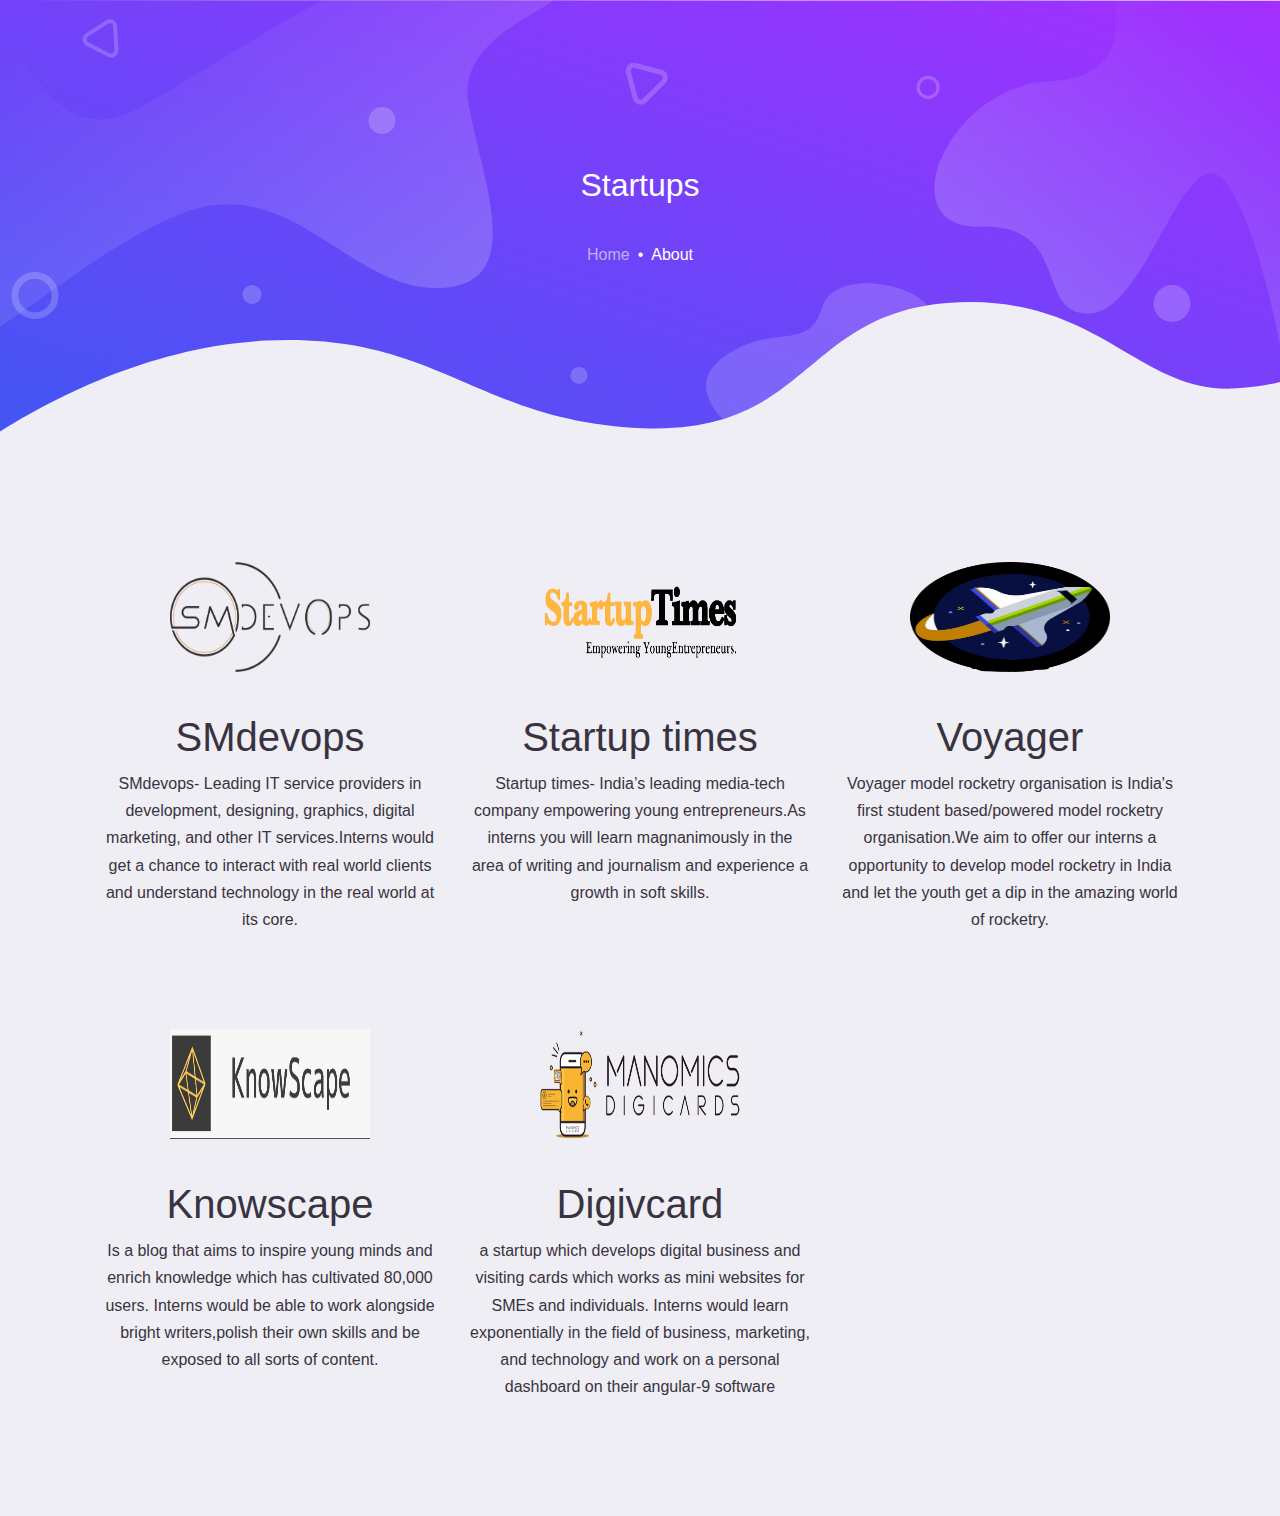
==== commit 52da1c22: "Add files via upload" ====
--- a/indexsth.html
+++ b/indexsth.html
@@ -3,9 +3,9 @@
 <head>
   <meta charset="UTF-8">
   <meta name="viewport" content="width=device-width, initial-scale=1.0">
-  
+
   <meta http-equiv="X-UA-Compatible" content="ie=edge">
-  
+
 
 
   <title>Inferploy</title>
@@ -24,453 +24,62 @@
 </head>
 <body>
 
-<nav class="navbar navbar-expand-lg navbar-dark navbar-floating">
-  <div class="container">
-    <a class="navbar-brand" href="#">
-      <img style="width: 100px;" src="assets/img/favicon-light.png" alt="" width="40">
-    </a>
-    <button class="navbar-toggler" type="button" data-toggle="collapse" data-target="#navbarToggler" aria-controls="navbarToggler" aria-expanded="false" aria-label="Toggle navigation">
-      <span class="navbar-toggler-icon"></span>
-    </button>
-  
-    <div class="collapse navbar-collapse" id="navbarToggler">
-      <ul class="navbar-nav ml-auto mt-3 mt-lg-0">
-        <li class="nav-item dropdown active">
-          <a class="nav-link dropdown-toggle" href="#" id="navbarDropdown" data-toggle="dropdown" aria-haspopup="true" aria-expanded="false">Home</a>
-          <div class="dropdown-menu" aria-labelledby="navbarDropdown">
-          </div>
-        </li>
-        <li class="nav-item">
-        </li>
-        <li class="nav-item">
-        </li>
-        <li class="nav-item">
-        </li>
-        <li class="nav-item">
-          <a class="nav-link" href="startups.html">startups</a>
-        </li>
-      </ul>
-      <div class="ml-auto my-2 my-lg-0">
-        <a href="https://si06rvl1ep1.typeform.com/to/rVQc5aCN">
-        
-        <button  class="btn btn-primary rounded-pill">apply Now</button>
-      </a>
-      </div>
-    </div>
-  </div>
-</nav>
 
-<div class="page-hero-section bg-image hero-home-2" style="background-image: url(assets/img/bg_hero_2.svg);">
+
+<main class="bg-light">
+
+<div class="page-hero-section bg-image hero-mini" style="background-image: url(assets/img/hero_mini.svg);">
   <div class="hero-caption">
     <div class="container fg-white h-100">
-      <div class="row align-items-center h-100">
-        <div class="col-lg-6 wow fadeInUp">
-          <div class="badge badge-soft mb-2">India’s only platform to get intricately engineered</div>
-          <h1 class="mb-4 fw-normal">Internships in startups exclusively for high school students.</h1>
-          <p class="mb-4">Grab a stellar opportunity today to explore the realms <br>
-            of workspace in your chosen field !
-          </p>
-
-          <a href="https://si06rvl1ep1.typeform.com/to/rVQc5aCN" class="btn btn-dark">Apply Now</a>
-
-        </div>
-        <div class="col-lg-6 d-none d-lg-block wow zoomIn">
-          <div class="img-place mobile-preview shadow floating-animate">
-            <img class="" src="assets/img/6.png" alt="">
-          </div>          
+      <div class="row justify-content-center align-items-center text-center h-100">
+        <div class="col-lg-6">
+          <h3 class="mb-4 fw-medium">Startups </h3>
+          <nav aria-label="breadcrumb">
+            <ol class="breadcrumb breadcrumb-dark justify-content-center bg-transparent">
+              <li class="breadcrumb-item"><a href="index.html">Home</a></li>
+              <li class="breadcrumb-item active" aria-current="page">About</li>
+            </ol>
+          </nav>
         </div>
       </div>
     </div>
   </div>
 </div>
-
-<div class="page-section no-scroll">
-  <div class="container">
-    <h2 class="text-center wow fadeIn">Our Main Features</h2>
-
-    <div class="row justify-content-center mt-5">
-      <div class="col-lg-10">
-        <div class="row justify-content-center">
-          <div class="col-md-6 col-lg-4 py-3 wow fadeInLeft">
-            <div class="card card-body border-0 text-center shadow pt-5">
-              <div class="svg-icon mx-auto mb-4">
-                <img class="icon101" src="assets/img/icons/payment.png" alt="">
-              </div>
-              <h5 class="fg-gray">Exceptional experience</h5>
-              <p class="fs-small">you’ll get a chance to do legitimate work and make differences. This won’t look like the conventional job shadowing and you would get real and above the standard learning opportunities.</p>
-            </div>
-          </div>
-          <div class="col-md-6 col-lg-4 py-3 wow fadeInUp">
-            <div class="card card-body border-0 text-center shadow pt-5">
-              <div class="svg-icon mx-auto mb-4">
-                <img class="icon101" src="assets/img/icons/customizable.png" alt="">
-              </div>
-              <h5 class="fg-gray">Work with savants</h5>
-              <p class="fs-small">you would be working under the supervision of extremely talented and passionate people who are making a real chance.You would have an atmosphere of zeal and energy all around you.
-              </p>
-            </div>
-          </div>
-          <div class="col-md-6 col-lg-4 py-3 wow fadeInRight">
-            <div class="card card-body border-0 text-center shadow pt-5">
-              <div class="svg-icon mx-auto mb-4">
-                <img class="icon101" src="assets/img/icons/concept.png" alt="">
-              </div>
-              <h5 class="fg-gray">Certificates and LORs</h5>
-              <p class="fs-small">Get your internship completion certificate and flaunt it to the world. The most hard working people would even get a chance to get a letter of recommendation as a testament of their excellence</p>
-            </div>
-          </div>
-        </div>
-      </div>
-    </div>
-  </div>
-</div>
-
-<!-- <div class="page-section no-scroll">
-  <div class="container">
-    <div class="row align-items-center">
-      <div class="col-lg-7 wow fadeIn">
-        <div class="img-place">
-          <img src="assets/img/app_preview_4.png" alt="">
-        </div>
-      </div>
-      <div class="col-lg-5 pl-lg-5 wow fadeInUp">
-        <h2 class="mb-4">All kind of business tools integration</h2>
-        <p class="mb-4">Lorem ipsum dolor sit amet consectetur adipisicing elit. Officia repellendus illo, possimus magni cumque, voluptatem et necessitatibus consequatur perspiciatis laborum temporibus sint dolorem porro, eaque quo sequi. Tempora, voluptates quibusdam?</p>
-        <a href="#" class="btn btn-outline-primary rounded-pill">See Addons</a>
-      </div>
-    </div>
-  </div>
-</div> -->
-
-<!-- <div class="page-section">
-  <div class="container">
-    <div class="row">
-
-      <div class="col-lg-0 py-3 wow zoomIn">
-        <div class="img-place mobile-preview shadow">
-          <img src="assets/img/app_preview_2.png" alt="">
-      </div>
-      </div>
-      <div class="col-lg-12 py-3 blah ">
-        <div class="iconic-list">
-          <div class="iconic-item wow fadeInUp">
-            <div class="smth">
-             <img class="bhah-img" src="assets/img/7.png" alt="">            </div>
-            <div class="iconic-content">
-              <h5>Powerful Features</h5>
-              <p class="fs-small">Lorem ipsum dolor sit amet, consetetur sadipscing elitr, sed diam nonumy eirmod tempor invidunt ut labore et dolore</p>
-            </div>
-          </div>
-          <div class="iconic-item wow fadeInUp">
-            <div class="iconic-md iconic-text bg-success fg-white rounded-circle">
-              <img class="bhah-img" src="assets/img/7.png" alt="">            </div>
-            <div class="iconic-content">
-              <h5>Fully Secured</h5>
-              <p class="fs-small">Lorem ipsum dolor sit amet, consetetur sadipscing elitr, sed diam nonumy eirmod tempor invidunt ut labore et dolore</p>
-            </div>
-          </div>
-          <div class="iconic-item wow fadeInUp">
-            <div class="iconic-md iconic-text bg-indigo fg-white rounded-circle">
-            <img class="bhah-img" src="assets/img/7.png" alt="">            </div>
-            <div class="iconic-content">
-              <h5>Easy Monitoring</h5>
-              <p class="fs-small">Lorem ipsum dolor sit amet, consetetur sadipscing elitr, sed diam nonumy eirmod tempor invidunt ut labore et dolore</p>
-            </div>
-          </div>
-        </div>
-      </div>
-    </div>
-  </div>
-</div> -->
-
-
-<!-- Pricing Table -->
-<!-- <div class="page-section">
-  <div class="container">
-    <div class="row justify-content-center text-center wow fadeInUp">
-      <div class="col-lg-6">
-        <h2 class="mb-3">Get awesome features, without extra charges</h2>
-        <p class="mb-5">Lorem ipsum dolor sit amet, consectetur adipisicing elit. Maiores non magnam, quis aliquid dolor magni</p>
-
-        <div class="btn-group btn-group-toggle rounded-pill btn-switch" data-toggle="buttons">
-          <label class="btn active">
-            <input type="radio" name="options" id="option1" checked> Monthly
-          </label>
-          <label class="btn">
-            <input type="radio" name="options" id="option2"> Annually
-          </label>
-        </div>
-      </div>
-    </div>
-    <div class="pricing-table mt-5 wow fadeInUp">
-      <div class="pricing-item active no-transform">
-        <div class="pricing-header">
-          <h5>Business Plan</h5>
-          <h1 class="fw-normal">$49.00</h1>
-        </div>
-        <div class="pricing-body">
-          <ul class="theme-list">
-            <li class="list-item">Push Notification</li>
-            <li class="list-item">Unlimited Bandwith</li>
-            <li class="list-item">Realtime Database</li>
-            <li class="list-item">Monthly Backup</li>
-            <li class="list-item">24/7 Support</li>
-          </ul>
-        </div>
-        <button class="btn btn-dark">Choose Plan</button>
-      </div>
-      <div class="pricing-item">
-        <div class="pricing-header">
-          <h5>Starter Plan</h5>
-          <h1 class="fw-normal">$24.00</h1>
-        </div>
-        <div class="pricing-body">
-          <ul class="theme-list">
-            <li class="list-item">Push Notification</li>
-            <li class="list-item">Unlimited Bandwith</li>
-            <li class="list-item">Realtime Database</li>
-            <li class="list-item">Monthly Backup</li>
-            <li class="list-item">24/7 Support</li>
-          </ul>
-        </div>
-        <button class="btn btn-dark">Choose Plan</button>
-      </div>
-    </div>
-  </div>
-</div>
-
-<hr>
-
-<div class="page-section">
-  <div class="container">
-    <div class="row justify-content-center text-center">
-      <div class="col-lg-6 wow fadeIn">
-        <h2>Meet client satisfaction by using product</h2>
-      </div>
-    </div>
-  </div>
-  <div class="container-fluid">
-    <div class="owl-carousel stack-carousel mt-5 wow fadeInUp">
-      <div class="item">
-        <div class="ratings fs-small py-3">
-          <span class="icon mai-star"></span>
-          <span class="icon mai-star"></span>
-          <span class="icon mai-star"></span>
-          <span class="icon mai-star"></span>
-          <span class="icon mai-star-half"></span>
-        </div>
-  
-        <div class="caption">Lorem ipsum dolor, sit amet consectetur adipisicing elit. Rem distinctio esse eum laudantium necessitatibus autem perferendis quod ipsum eaque.</div>
-  
-        <div class="avatar mt-3">
-          <div class="avatar-img">
-            <img src="assets/img/person/person_1.png" alt="">
-          </div>
-          <div class="avatar-caption">
-            <p class="mb-0 fw-medium fg-primary">Galih Raugana</p>
-            <div class="fs-vsmall fw-medium">UI Designer</div>
-          </div>
-        </div>
-      </div>
-      <div class="item">
-        <div class="ratings fs-small py-3">
-          <span class="icon mai-star"></span>
-          <span class="icon mai-star"></span>
-          <span class="icon mai-star"></span>
-          <span class="icon mai-star"></span>
-          <span class="icon mai-star-half"></span>
-        </div>
-  
-        <div class="caption">Lorem ipsum dolor, sit amet consectetur adipisicing elit. Rem distinctio esse eum laudantium necessitatibus autem perferendis quod ipsum eaque.</div>
-  
-        <div class="avatar mt-3">
-          <div class="avatar-img">
-            <img src="assets/img/person/person_2.png" alt="">
-          </div>
-          <div class="avatar-caption">
-            <p class="mb-0 fw-medium fg-primary">Galih Raugana</p>
-            <div class="fs-vsmall fw-medium">Graphic Designer</div>
-          </div>
-        </div>
-      </div>
-      <div class="item">
-        <div class="ratings fs-small py-3">
-          <span class="icon mai-star"></span>
-          <span class="icon mai-star"></span>
-          <span class="icon mai-star"></span>
-          <span class="icon mai-star"></span>
-          <span class="mai-star"></span>
-        </div>
-  
-        <div class="caption">Lorem ipsum dolor, sit amet consectetur adipisicing elit. Rem distinctio esse eum laudantium necessitatibus autem perferendis quod ipsum eaque.</div>
-  
-        <div class="avatar mt-3">
-          <div class="avatar-img">
-            <img src="assets/img/person/person_3.png" alt="">
-          </div>
-          <div class="avatar-caption">
-            <p class="mb-0 fw-medium fg-primary">Galih Raugana</p>
-            <div class="fs-vsmall fw-medium">Data Analyst</div>
-          </div>
-        </div>
-      </div>
-    </div>
-  </div>
-</div>
-
-FAQ -->
+ 
 <div class="row and">
   <div class="col-lg-4">
-    <img style="padding-bottom: 40px; width: 200px;" class="bhah-img" src="assets/img/7.png" alt=""> 
-    <h2>form</h2>
-    <p>Head to our website and fill out the typeform.</p>
+    <img style="padding-bottom: 40px; width: 200px;height: 150px;" class="bhah-img" src="assets/img/clients/10.png" alt=""> 
+    <h2>SMdevops</h2>
+    <p>SMdevops- Leading IT service providers in development, designing, graphics, digital marketing, and other IT services.Interns would get a chance to interact with real world clients and understand technology in the real world at its core.
+    </p>
   </div><!-- /.col-lg-4 -->
   <div class="col-lg-4">
-    <img style="padding-bottom: 40px; width: 200px;" class="bhah-img" src="assets/img/8.png" alt=""> 
-    <h2>Interview</h2>
-    <p>Get a interview scheduled with the inferploy team and get certified </p>
+    <img style="padding-bottom: 40px; width: 200px; height: 150px;" class="bhah-img" src="assets/img/clients/11.png" alt=""> 
+    <h2>Startup times</h2>
+    <p>Startup times- India’s leading media-tech company empowering young entrepreneurs.As interns you will learn magnanimously in the area of writing and journalism and experience a growth in soft skills.
+    </p>
   </div><!-- /.col-lg-4 -->
   <div class="col-lg-4">
-    <img style="padding-bottom: 40px; width: 200px;" class="bhah-img" src="assets/img/9.png" alt=""> 
-    <h2>Company</h2>
-    <p> A company optional interview and you have got your placement! Congrat, you are in!
+    <img style="padding-bottom: 40px; width: 200px;height: 150px;" class="bhah-img" src="assets/img/clients/12.png" alt=""> 
+    <h2>Voyager</h2>
+<p>Voyager model rocketry organisation is India's first student based/powered model rocketry organisation.We aim to offer our interns a opportunity to develop model rocketry in India and let the youth get a dip in the amazing world of rocketry.</p> 
+ </div><!-- /.col-lg-4 -->
+  <div style="padding-top: 80px;" class="col-lg-4">
+    <img style="padding-bottom: 40px; width: 200px;height: 150px;" class="bhah-img" src="assets/img/clients/13.png" alt=""> 
+    <h2>Knowscape</h2>
+    <p>Is a blog that aims to inspire young minds and enrich knowledge which has cultivated 80,000 users. Interns would be able to work alongside bright writers,polish their own skills and be exposed to all sorts of content. 
+
     </p>
-  </div><!-- /.col-lg-4 -->
+    </div>
+  <div style="padding-top: 80px;" class="col-lg-4">
+    <img style="padding-bottom: 40px; width: 200px;height: 150px;" class="bhah-img" src="assets/img/clients/14.png" alt=""> 
+    <h2>Digivcard</h2>
+    <p>a startup which develops digital business and visiting cards which works as mini websites for SMEs and individuals. Interns would learn exponentially in the field of business, marketing, and technology and work on a personal dashboard on their angular-9 software</p>
+</div><!-- /.col-lg-4 -->
 </div><!-- /.row -->
 
+</main> <!-- .bg-light -->
 
-<div class="page-section bg-light">
-  <h1 style="text-align: center; padding-bottom: 40px;">Frequently asked question</h1>
-  <div class="container">
-    <div class="row justify-content-center align-items-center">
-      <!-- <div class="col-lg-5 py-3 wow fadeInUp">
-        <h2 class="mb-4">Frequently <br> asked question</h2>
-        <p>Lorem ipsum dolor sit amet, consectetur adipisicing elit. Dolore, minus id consectetur accusantium illum necessitatibus, non quia sit laboriosam aut libero. Maiores neque velit modi, mollitia nostrum alias quibusdam et.</p>
-
-        <p class="fg-primary fw-medium">Need more helps?</p>
-        <a href="#" class="btn btn-gradient btn-split-icon rounded-pill">
-          <span class="icon mai-call-outline"></span> Contact Us
-        </a>
-      </div> -->
-      <div class="col-lg-7 py-3 no-scroll-x">
-        <div class="accordion accordion-gap" id="accordionFAQ">
-          <div class="accordion-item wow fadeInRight">
-            <div class="accordion-trigger" id="headingFour">
-              <button class="btn collapsed" type="button" data-toggle="collapse" data-target="#collapse1" aria-expanded="false" aria-controls="collapse1">Does inferploy charge for their programs?
-              </button>
-            </div>
-            <div id="collapse1" class="collapse" aria-labelledby="headingFour" data-parent="#accordionFAQ">
-              <div class="accordion-content">
-                <p>They charge a highly affordable service fee for their exclusive programs.</p>
-                
-              </div>
-            </div>
-          </div>
-          <div class="accordion-item wow fadeInRight">
-            <div class="accordion-trigger" id="headingFive">
-              <button class="btn" type="button" data-toggle="collapse" data-target="#collapse2" aria-expanded="true" aria-controls="collapse2">Who can apply?</button>
-            </div>
-            <div id="collapse2" class="collapse show" aria-labelledby="headingFive" data-parent="#accordionFAQ">
-              <div class="accordion-content">
-                <p> Inferploy is a service for high schoolers only. We are an incubator for their passion.
-                </p>
-              </div>
-            </div>
-          </div>
-          <div class="accordion-item wow fadeInRight">
-            <div class="accordion-trigger" id="headingSix">
-              <button class="btn collapsed" type="button" data-toggle="collapse" data-target="#collapse3" aria-expanded="false" aria-controls="collapse3">Do I need a resume or any prior subjective knowledge to get an internship</button>
-            </div>
-            <div id="collapse3" class="collapse" aria-labelledby="headingSix" data-parent="#accordionFAQ">
-              <div class="accordion-content">
-                <p>NO, only for IT internships we need a prior knowledge of basic coding. Also we’ll be the one helping you with resume building.
-                </p>
-              </div>
-            </div>
-          </div>
-          <div class="accordion-item wow fadeInRight">
-            <div class="accordion-trigger" id="headingSeven">
-              <button class="btn collapsed" type="button" data-toggle="collapse" data-target="#collapse4" aria-expanded="false" aria-controls="collapse4">Are any rewards available for students?</button>
-            </div>
-            <div id="collapse4" class="collapse" aria-labelledby="headingSeven" data-parent="#accordionFAQ">
-              <div class="accordion-content">
-                
-                <p>Students would receive a proper certificate of internship and the top performing interns would receive a letter of recommendation too.</p>
-              </div>
-            </div>
-          </div>
-
-          <div class="accordion-item wow fadeInRight">
-            <div class="accordion-trigger" id="headingEight">
-              <button class="btn collapsed" type="button" data-toggle="collapse" data-target="#collapse5" aria-expanded="false" aria-controls="collapse5">How can startups contact you</button>
-            </div>
-            <div id="collapse5" class="collapse" aria-labelledby="headingEight" data-parent="#accordionFAQ">
-              <div class="accordion-content">
-                <p>Startups can directly contact us with the contact information available on website or can DM us on instagram
-                </p>
-
-              </div>
-            </div>
-          </div>
-
-          <div class="accordion-item wow fadeInRight">
-            <div class="accordion-trigger" id="headingNine">
-              <button class="btn collapsed" type="button" data-toggle="collapse" data-target="#collapse6" aria-expanded="false" aria-controls="collapse6">Do startups have to pay any sort of fees?
-              </button>
-            </div>
-            <div id="collapse6" class="collapse" aria-labelledby="headingNine" data-parent="#accordionFAQ">
-              <div class="accordion-content">
-                <p>No. They just have to ensure the best learning enviroment for students. 
-                </p>
-              </div>
-            </div>
-          </div>
-
-        </div>
-      </div>
-    </div>
-  </div>
-</div> -->
-
-<!-- Clients -->
-<div class="page-section">
-  <div class="container">
-    <div class="text-center wow fadeIn">
-      <h2 class="mb-4">Our partners</h2>
-      <p>Become a <a href="#">partners?</a></p>
-    </div>
-    <div class="row row-cols-1 row-cols-sm-2 row-cols-md-3 row-cols-lg-5 justify-content-center align-items-center mt-5">
-      <div class="p-3 wow zoomIn">
-        <div class="img-place client-img">
-          <img src="assets/img/clients/10.png" alt="">
-        </div>
-      </div>
-      <div class="p-3 wow zoomIn">
-        <div class="img-place client-img">
-          <img src="assets/img/clients/11.png" alt="">
-        </div>
-      </div>
-      <div class="p-3 wow zoomIn">
-        <div class="img-place client-img">
-          <img src="assets/img/clients/12.png" alt="">
-        </div>
-      </div>
-      <div class="p-3 wow zoomIn">
-        <div class="img-place client-img">
-          <img src="assets/img/clients/13.png" alt="">
-        </div>
-        </div>
-        <div class="p-3 wow zoomIn">
-          <div class="img-place client-img">
-            <img src="assets/img/clients/14.png" alt="">
-          </div>
-      
-      
-      
-      
-    </div>
-  </div>
-</div>
 
 
 <script src="assets/js/jquery-3.5.1.min.js"></script>
